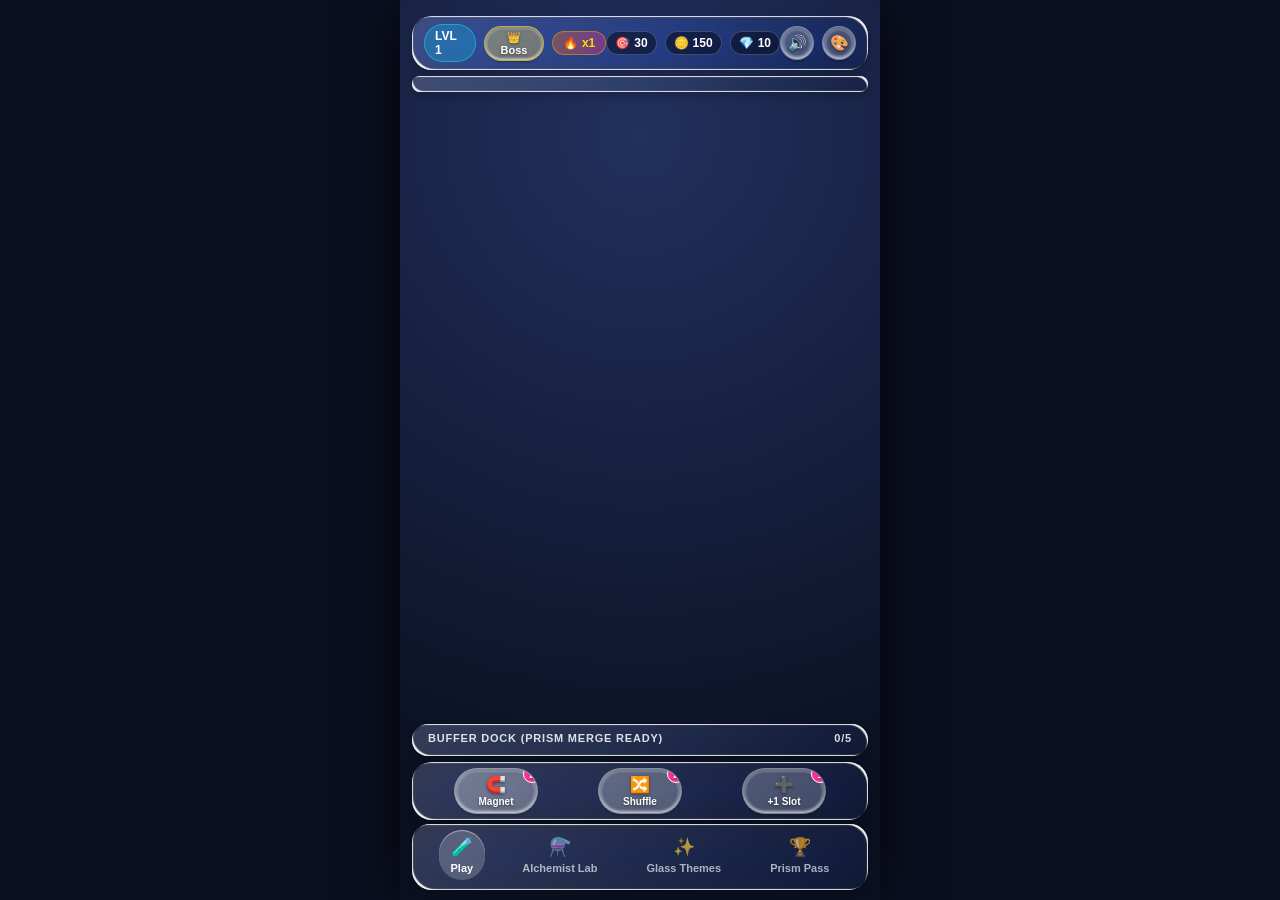
==== index.html @ 1d75d249 "chore: initialize project structure - Add AndroidManifest.xml and ProGuard rules - Configure depende" ====
<!DOCTYPE html>
<html lang="en">
<head>
  <meta charset="UTF-8">
  <meta name="viewport" content="width=device-width, initial-scale=1.0, maximum-scale=1.0, user-scalable=no, viewport-fit=cover">
  <title>ChromaFlow: Liquid Jam</title>
  <style>
    :root {
      --app-bg: #0B1021;
      --glass-specular-top: rgba(255, 255, 255, 0.9);
      --glass-specular-bottom: rgba(255, 255, 255, 0.9);
      --glass-glare: rgba(255, 255, 255, 0.55);
      --glass-caustic: rgba(0, 0, 0, 0.8);
      --accent-cyan: #00E5FF;
      --accent-magenta: #FF2E93;
      --accent-gold: #FFD700;
      --gr-blur-card: 20px;
      --gr-saturation-card: 1.5;
      --gr-radius-card: 20px;
      --gr-radius-pill: 9999px;
      --font-stack: -apple-system, BlinkMacSystemFont, "Segoe UI", Roboto, Helvetica, Arial, sans-serif;
    }

    body[data-theme="crystal"] {
      --app-bg: #0B1021;
      --accent-primary: #00E5FF;
      --accent-secondary: #FF2E93;
    }

    body[data-theme="cyber"] {
      --app-bg: #160626;
      --accent-primary: #FF007F;
      --accent-secondary: #00F0FF;
    }

    body[data-theme="abyssal"] {
      --app-bg: #041B29;
      --accent-primary: #00FFCC;
      --accent-secondary: #0077B6;
    }

    body[data-theme="gold"] {
      --app-bg: #1F1406;
      --accent-primary: #FFD700;
      --accent-secondary: #FF7700;
    }

    * {
      box-sizing: border-box;
      margin: 0;
      padding: 0;
      -webkit-tap-highlight-color: transparent;
    }

    html, body {
      width: 100%;
      height: 100%;
      overflow: hidden;
      background-color: var(--app-bg);
      font-family: var(--font-stack);
      color: #FFFFFF;
      user-select: none;
      -webkit-user-select: none;
      touch-action: none;
    }

    #app-container {
      position: relative;
      width: 100%;
      height: 100%;
      max-width: 480px;
      margin: 0 auto;
      overflow: hidden;
      display: flex;
      flex-direction: column;
      background: radial-gradient(circle at 50% 15%, rgba(45, 65, 125, 0.65) 0%, rgba(11, 16, 33, 0.98) 85%);
      box-shadow: 0 0 50px rgba(0, 0, 0, 0.8);
    }

    #bgCanvas {
      position: absolute;
      top: 0;
      left: 0;
      width: 100%;
      height: 100%;
      z-index: 1;
      pointer-events: none;
    }

    #gameCanvas {
      position: absolute;
      top: 0;
      left: 0;
      width: 100%;
      height: 100%;
      z-index: 2;
      cursor: pointer;
    }

    #ui-layer {
      position: absolute;
      top: 0;
      left: 0;
      width: 100%;
      height: 100%;
      z-index: 10;
      pointer-events: none;
      display: flex;
      flex-direction: column;
      justify-content: space-between;
      padding: 12px 12px 10px 12px;
    }

    .interactive {
      pointer-events: auto;
    }

    .liquid-glass-panel {
      position: relative;
      border-radius: var(--gr-radius-card);
      background: linear-gradient(135deg, rgba(255, 255, 255, 0.18) 0%, rgba(24, 32, 56, 0.52) 100%);
      backdrop-filter: url(#liquid-glass-refract) blur(var(--gr-blur-card)) brightness(1.15) saturate(var(--gr-saturation-card));
      -webkit-backdrop-filter: url(#liquid-glass-refract) blur(var(--gr-blur-card)) brightness(1.15) saturate(var(--gr-saturation-card));
      box-shadow:
        inset 2px -2px 1px -1px rgba(255, 255, 255, 0.9),
        inset -2px 2px 1px -1px rgba(255, 255, 255, 0.9),
        inset 6px -6px 1px -6px rgba(255, 255, 255, 0.55),
        inset -6px 6px 1px -6px rgba(255, 255, 255, 0.55),
        inset 0 0 2px rgba(0, 0, 0, 0.8),
        0 4px 8px rgba(0, 0, 0, 0.2);
      will-change: transform;
      transform: translateZ(0);
      backface-visibility: hidden;
      contain: layout paint;
      transition: transform 0.2s cubic-bezier(0.34, 1.56, 0.64, 1), box-shadow 0.2s ease, background 0.2s ease;
    }

    .liquid-glass-btn {
      position: relative;
      display: inline-flex;
      align-items: center;
      justify-content: center;
      gap: 6px;
      padding: 8px 14px;
      border-radius: var(--gr-radius-pill);
      background: rgba(255, 255, 255, 0.18);
      backdrop-filter: blur(4px) brightness(1.2) saturate(1.3);
      -webkit-backdrop-filter: blur(4px) brightness(1.2) saturate(1.3);
      border: 1px solid rgba(255, 255, 255, 0.3);
      color: #FFFFFF;
      font-weight: 700;
      font-size: 13px;
      text-shadow: 0 1px 3px rgba(0, 0, 0, 0.45);
      box-shadow:
        inset 0 0.125em 0.125em rgba(0, 0, 0, 0.05),
        inset 0 -0.125em 0.125em rgba(255, 255, 255, 0.5),
        0 0.25em 0.125em -0.125em rgba(0, 0, 0, 0.2),
        0 0 0.1em 0.25em inset rgba(255, 255, 255, 0.2);
      cursor: pointer;
      user-select: none;
      touch-action: manipulation;
      contain: layout paint;
      will-change: transform;
      transition: all 0.15s ease;
    }

    .liquid-glass-btn:active {
      transform: scale(0.96) translateY(1px);
    }

    #top-hud {
      display: flex;
      align-items: center;
      justify-content: space-between;
      padding: 8px 12px;
      margin-top: 4px;
    }

    .hud-left, .hud-center, .hud-right {
      display: flex;
      align-items: center;
      gap: 8px;
    }

    .level-badge {
      padding: 4px 10px;
      background: rgba(0, 229, 255, 0.22);
      border-radius: var(--gr-radius-pill);
      font-weight: 800;
      font-size: 12px;
      border: 1px solid rgba(0, 229, 255, 0.5);
    }

    .streak-pill {
      display: flex;
      align-items: center;
      gap: 4px;
      padding: 4px 10px;
      background: linear-gradient(90deg, rgba(255, 119, 0, 0.35), rgba(255, 46, 147, 0.35));
      border-radius: var(--gr-radius-pill);
      font-weight: 800;
      font-size: 12px;
      color: #FFD700;
      border: 1px solid rgba(255, 165, 0, 0.5);
    }

    .resource-chip {
      display: flex;
      align-items: center;
      gap: 4px;
      padding: 4px 8px;
      background: rgba(0, 0, 0, 0.45);
      border-radius: var(--gr-radius-pill);
      font-size: 12px;
      font-weight: 700;
      border: 1px solid rgba(255, 255, 255, 0.2);
    }

    .icon-btn {
      width: 34px;
      height: 34px;
      padding: 0;
      border-radius: 50%;
      font-size: 15px;
    }

    #target-vials-tray {
      display: flex;
      justify-content: center;
      align-items: center;
      gap: 12px;
      padding: 8px 14px;
      margin: 6px 0;
    }

    .vial-card {
      flex: 1;
      max-width: 100px;
      height: 68px;
      background: rgba(255, 255, 255, 0.1);
      border-radius: 14px;
      position: relative;
      overflow: hidden;
      display: flex;
      flex-direction: column;
      align-items: center;
      justify-content: center;
      border: 1.5px solid rgba(255, 255, 255, 0.4);
      box-shadow: inset 0 2px 4px rgba(255, 255, 255, 0.3), 0 4px 8px rgba(0, 0, 0, 0.3);
      transition: transform 0.25s cubic-bezier(0.175, 0.885, 0.32, 1.275);
    }

    .vial-card.boss-flask {
      flex: 1.65;
      max-width: 165px;
      height: 74px;
      border: 2px solid #FFD700;
      background: linear-gradient(180deg, rgba(255, 215, 0, 0.16) 0%, rgba(28, 16, 48, 0.65) 100%);
      box-shadow: 0 0 18px rgba(255, 215, 0, 0.45), inset 0 2px 5px rgba(255, 255, 255, 0.45);
    }

    .vial-card.completed {
      transform: scale(1.06);
      border-color: #00FFCC;
      box-shadow: 0 0 18px rgba(0, 255, 204, 0.7);
    }

    .vial-liquid {
      position: absolute;
      bottom: 0;
      left: 0;
      width: 100%;
      transition: height 0.35s cubic-bezier(0.4, 0, 0.2, 1);
      opacity: 0.9;
    }

    .boss-segments-stack {
      position: absolute;
      bottom: 0;
      left: 0;
      width: 100%;
      height: 100%;
      display: flex;
      flex-direction: column-reverse;
      pointer-events: none;
      z-index: 1;
    }

    .boss-segment-layer {
      width: 100%;
      height: 16.666%;
      transition: all 0.3s ease;
      opacity: 0.92;
      border-top: 1px solid rgba(255, 255, 255, 0.45);
    }

    .boss-req-dots {
      display: flex;
      gap: 3px;
      margin-top: 2px;
      z-index: 4;
    }

    .boss-req-dot {
      width: 8px;
      height: 8px;
      border-radius: 50%;
      border: 1px solid #FFF;
      box-shadow: 0 0 4px rgba(0,0,0,0.8);
    }

    .vial-liquid-wave {
      position: absolute;
      top: -6px;
      left: -20%;
      width: 140%;
      height: 12px;
      background: radial-gradient(ellipse at center, rgba(255, 255, 255, 0.85) 0%, rgba(255, 255, 255, 0) 70%);
      animation: waveSlosh 1.8s infinite ease-in-out alternate;
    }

    @keyframes waveSlosh {
      0% { transform: translateX(-10%) scaleY(0.9); }
      100% { transform: translateX(10%) scaleY(1.3); }
    }

    .vial-graduations {
      position: absolute;
      right: 5px;
      top: 8px;
      bottom: 8px;
      width: 7px;
      display: flex;
      flex-direction: column;
      justify-content: space-between;
      pointer-events: none;
      z-index: 4;
    }

    .vial-grad-mark {
      width: 100%;
      height: 2px;
      background: rgba(255, 255, 255, 0.45);
      border-radius: 1px;
    }

    .vial-cork {
      position: absolute;
      top: 0px;
      left: 50%;
      transform: translateX(-50%);
      width: 26px;
      height: 9px;
      background: linear-gradient(180deg, #A0522D, #7A3B10);
      border-radius: 4px 4px 2px 2px;
      border: 1px solid rgba(255, 255, 255, 0.5);
      box-shadow: 0 2px 5px rgba(0, 0, 0, 0.6);
      z-index: 5;
      animation: corkDrop 0.28s cubic-bezier(0.175, 0.885, 0.32, 1.275);
    }

    @keyframes corkDrop {
      0% { transform: translate(-50%, -18px) scale(0.6); opacity: 0; }
      100% { transform: translate(-50%, 0) scale(1); opacity: 1; }
    }

    .vial-info {
      position: relative;
      z-index: 3;
      display: flex;
      flex-direction: column;
      align-items: center;
      text-shadow: 0 1px 3px rgba(0, 0, 0, 0.9);
    }

    .vial-title {
      font-size: 11px;
      font-weight: 800;
      text-transform: uppercase;
    }

    .vial-counter {
      font-size: 15px;
      font-weight: 900;
    }

    #buffer-dock-container {
      display: flex;
      flex-direction: column;
      align-items: center;
      gap: 4px;
      padding: 8px 12px;
      margin-bottom: 6px;
      transition: all 0.25s ease;
    }

    #buffer-dock-container.danger-pulse {
      animation: dangerPulse 0.65s infinite ease-in-out alternate;
      background: linear-gradient(135deg, rgba(255, 23, 68, 0.34) 0%, rgba(60, 8, 24, 0.72) 100%);
      border: 1.5px solid rgba(255, 23, 68, 0.95);
    }

    @keyframes dangerPulse {
      0% {
        box-shadow:
          inset 2px -2px 2px -1px rgba(255, 120, 140, 0.95),
          inset -2px 2px 2px -1px rgba(255, 23, 68, 0.95),
          inset 0 0 14px rgba(255, 23, 68, 0.55),
          0 0 12px rgba(255, 23, 68, 0.55);
        transform: scale(1);
      }
      100% {
        box-shadow:
          inset 3px -3px 3px -1px rgba(255, 180, 190, 1),
          inset -3px 3px 3px -1px rgba(255, 23, 68, 1),
          inset 0 0 28px rgba(255, 23, 68, 0.85),
          0 0 28px rgba(255, 23, 68, 0.95);
        transform: scale(1.025);
      }
    }

    .buffer-dock-header {
      width: 100%;
      display: flex;
      justify-content: space-between;
      align-items: center;
      font-size: 11px;
      font-weight: 800;
      letter-spacing: 0.8px;
      text-transform: uppercase;
      color: rgba(255, 255, 255, 0.85);
      padding: 0 4px;
    }

    .buffer-slots {
      display: flex;
      align-items: center;
      justify-content: center;
      gap: 8px;
      width: 100%;
    }

    .buffer-slot {
      position: relative;
      width: 48px;
      height: 48px;
      border-radius: 12px;
      background: rgba(0, 0, 0, 0.45);
      border: 1.5px dashed rgba(255, 255, 255, 0.35);
      display: flex;
      align-items: center;
      justify-content: center;
      transition: all 0.2s ease;
    }

    .buffer-slot.filled {
      border-style: solid;
      border-color: rgba(255, 255, 255, 0.7);
      background: rgba(255, 255, 255, 0.14);
    }

    .buffer-slot.prism-merging {
      animation: prismArc 0.6s infinite alternate;
      border-color: #FFD700;
    }

    @keyframes prismArc {
      0% { box-shadow: 0 0 10px #FFD700; }
      100% { box-shadow: 0 0 25px #FFD700, inset 0 0 12px #FFD700; }
    }

    #booster-bar {
      display: flex;
      justify-content: space-around;
      align-items: center;
      padding: 6px 12px;
      margin-bottom: 4px;
    }

    .booster-btn {
      display: flex;
      flex-direction: column;
      align-items: center;
      gap: 2px;
      padding: 6px 14px;
      min-width: 84px;
    }

    .booster-btn.active {
      border: 1.5px solid #00E5FF;
      box-shadow: 0 0 15px rgba(0, 229, 255, 0.7);
    }

    .booster-count {
      position: absolute;
      top: -4px;
      right: -4px;
      background: var(--accent-magenta);
      color: #FFF;
      font-size: 10px;
      font-weight: 800;
      width: 18px;
      height: 18px;
      border-radius: 50%;
      display: flex;
      align-items: center;
      justify-content: center;
      border: 1px solid #FFF;
    }

    #bottom-nav {
      display: flex;
      justify-content: space-around;
      align-items: center;
      padding: 6px 14px 10px 14px;
      border-top-left-radius: 18px;
      border-top-right-radius: 18px;
    }

    .nav-tab {
      background: transparent;
      border: none;
      color: rgba(255, 255, 255, 0.65);
      font-size: 11px;
      font-weight: 700;
      display: flex;
      flex-direction: column;
      align-items: center;
      gap: 4px;
      cursor: pointer;
      padding: 6px 12px;
      border-radius: var(--gr-radius-pill);
      transition: all 0.2s ease;
    }

    .nav-tab.active {
      color: #FFFFFF;
      background: rgba(255, 255, 255, 0.2);
      box-shadow: inset 0 1px 1px rgba(255, 255, 255, 0.5);
    }

    .nav-tab-icon {
      font-size: 18px;
    }

    .modal-overlay {
      position: absolute;
      top: 0;
      left: 0;
      width: 100%;
      height: 100%;
      background: rgba(0, 0, 0, 0.75);
      backdrop-filter: blur(8px);
      -webkit-backdrop-filter: blur(8px);
      z-index: 50;
      display: flex;
      align-items: center;
      justify-content: center;
      padding: 20px;
      opacity: 0;
      pointer-events: none;
      transition: opacity 0.25s ease;
    }

    .modal-overlay.open {
      opacity: 1;
      pointer-events: auto;
    }

    .modal-content {
      width: 100%;
      max-width: 360px;
      padding: 24px 20px;
      display: flex;
      flex-direction: column;
      align-items: center;
      text-align: center;
      gap: 16px;
      transform: scale(0.92);
      transition: transform 0.25s cubic-bezier(0.175, 0.885, 0.32, 1.275);
    }

    .modal-overlay.open .modal-content {
      transform: scale(1);
    }

    .modal-title {
      font-size: 22px;
      font-weight: 900;
      color: #00E5FF;
      text-shadow: 0 2px 8px rgba(0, 229, 255, 0.5);
    }

    .stars-row {
      display: flex;
      gap: 8px;
      font-size: 28px;
    }

    .star-icon.earned {
      color: #FFD700;
      text-shadow: 0 0 12px rgba(255, 215, 0, 0.8);
    }

    .reward-cards {
      display: flex;
      gap: 12px;
      width: 100%;
      justify-content: center;
    }

    .reward-card {
      padding: 10px 14px;
      background: rgba(0, 0, 0, 0.45);
      border-radius: 12px;
      border: 1px solid rgba(255, 255, 255, 0.2);
      font-weight: 700;
      font-size: 14px;
      display: flex;
      align-items: center;
      gap: 6px;
    }

    .lab-card {
      width: 100%;
      padding: 14px 16px;
      display: flex;
      align-items: center;
      justify-content: space-between;
      gap: 10px;
      margin-bottom: 10px;
      background: rgba(255, 255, 255, 0.1);
      border-radius: 16px;
      border: 1px solid rgba(255, 255, 255, 0.2);
    }

    .lab-info {
      text-align: left;
    }

    .lab-name {
      font-size: 14px;
      font-weight: 800;
    }

    .lab-desc {
      font-size: 11px;
      color: rgba(255, 255, 255, 0.7);
    }

    .lab-level {
      font-size: 11px;
      color: var(--accent-cyan);
      font-weight: 700;
    }

    .theme-grid {
      display: grid;
      grid-template-columns: 1fr 1fr;
      gap: 12px;
      width: 100%;
    }

    .theme-card {
      padding: 12px;
      border-radius: 14px;
      display: flex;
      flex-direction: column;
      align-items: center;
      gap: 6px;
      background: rgba(0, 0, 0, 0.45);
      border: 2px solid transparent;
      cursor: pointer;
      transition: all 0.2s ease;
    }

    .theme-card.active {
      border-color: #00E5FF;
      box-shadow: 0 0 16px rgba(0, 229, 255, 0.5);
    }

    .theme-preview-circle {
      width: 38px;
      height: 38px;
      border-radius: 50%;
      box-shadow: inset 0 2px 4px rgba(255, 255, 255, 0.6);
    }

    #rewarded-ad-modal {
      z-index: 100;
    }

    .ad-timer-bar {
      width: 100%;
      height: 8px;
      background: rgba(255, 255, 255, 0.2);
      border-radius: 4px;
      overflow: hidden;
      margin: 10px 0;
    }

    .ad-timer-progress {
      width: 0%;
      height: 100%;
      background: linear-gradient(90deg, #00E5FF, #FF2E93);
      transition: width 0.1s linear;
    }
  </style>
</head>
<body data-theme="crystal">

  <svg style="position: absolute; width: 0; height: 0; pointer-events: none;" aria-hidden="true">
    <defs>
      <filter id="liquid-glass-refract" x="-20%" y="-20%" width="140%" height="140%" color-interpolation-filters="sRGB">
        <feGaussianBlur in="SourceGraphic" stdDeviation="1" result="blurred_source" />
        <feTurbulence type="fractalNoise" baseFrequency="0.015 0.012" numOctaves="2" seed="4" result="displacement_map" />
        <feDisplacementMap id="liquid-refract-map" in="blurred_source" in2="displacement_map" scale="24" xChannelSelector="R" yChannelSelector="G" result="displaced" />
        <feColorMatrix in="displaced" type="saturate" values="1.65" result="displaced_saturated" />
        <feBlend in="displaced_saturated" in2="SourceGraphic" mode="normal" />
      </filter>
    </defs>
  </svg>

  <div id="app-container">
    <canvas id="bgCanvas"></canvas>
    <canvas id="gameCanvas"></canvas>

    <div id="ui-layer">
      <div id="top-hud" class="liquid-glass-panel interactive">
        <div class="hud-left">
          <div class="level-badge" id="level-badge">LVL 1</div>
          <button class="liquid-glass-btn" id="btn-boss-jump" style="padding: 4px 8px; font-size: 11px; background: rgba(255, 215, 0, 0.22); border-color: rgba(255, 215, 0, 0.6);" title="Jump to Alchemist Boss Order (Every 5th Level)">👑 Boss</button>
          <div class="streak-pill" id="streak-badge">
            <span>🔥</span>
            <span id="streak-text">x1</span>
          </div>
        </div>

        <div class="hud-center">
          <div class="resource-chip" id="moves-chip" title="Remaining Moves">
            <span>🎯</span>
            <span id="moves-counter">30</span>
          </div>
          <div class="resource-chip">
            <span>🪙</span>
            <span id="coin-counter">150</span>
          </div>
          <div class="resource-chip">
            <span>💎</span>
            <span id="gem-counter">10</span>
          </div>
        </div>

        <div class="hud-right">
          <button class="liquid-glass-btn icon-btn" id="btn-sound-toggle" title="Toggle Sound">🔊</button>
          <button class="liquid-glass-btn icon-btn" id="btn-theme-quick" title="Change Theme">🎨</button>
        </div>
      </div>

      <div id="target-vials-tray" class="liquid-glass-panel interactive"></div>

      <div style="flex: 1;"></div>

      <div id="buffer-dock-container" class="liquid-glass-panel interactive">
        <div class="buffer-dock-header">
          <span>Buffer Dock (Prism Merge Ready)</span>
          <span id="buffer-count">0/5</span>
        </div>
        <div class="buffer-slots" id="buffer-slots"></div>
      </div>

      <div id="booster-bar" class="liquid-glass-panel interactive">
        <button class="liquid-glass-btn booster-btn" id="btn-magnet" title="Extract any capsule">
          <span class="booster-count" id="magnet-count">2</span>
          <span style="font-size: 16px;">🧲</span>
          <span style="font-size: 10px;">Magnet</span>
        </button>

        <button class="liquid-glass-btn booster-btn" id="btn-shuffle" title="Rotate stuck capsule directions">
          <span class="booster-count" id="shuffle-count">2</span>
          <span style="font-size: 16px;">🔀</span>
          <span style="font-size: 10px;">Shuffle</span>
        </button>

        <button class="liquid-glass-btn booster-btn" id="btn-slot" title="Expand buffer dock">
          <span class="booster-count" id="slot-count">1</span>
          <span style="font-size: 16px;">➕</span>
          <span style="font-size: 10px;">+1 Slot</span>
        </button>
      </div>

      <nav id="bottom-nav" class="liquid-glass-panel interactive">
        <button class="nav-tab active" id="tab-play">
          <span class="nav-tab-icon">🧪</span>
          <span>Play</span>
        </button>
        <button class="nav-tab" id="tab-lab">
          <span class="nav-tab-icon">⚗️</span>
          <span>Alchemist Lab</span>
        </button>
        <button class="nav-tab" id="tab-themes">
          <span class="nav-tab-icon">✨</span>
          <span>Glass Themes</span>
        </button>
        <button class="nav-tab" id="tab-pass">
          <span class="nav-tab-icon">🏆</span>
          <span>Prism Pass</span>
        </button>
      </nav>
    </div>

    <div class="modal-overlay" id="victory-modal">
      <div class="modal-content liquid-glass-panel interactive">
        <div class="modal-title">ALCHEMIST VICTORY!</div>
        <div class="stars-row">
          <span class="star-icon earned">★</span>
          <span class="star-icon earned">★</span>
          <span class="star-icon earned">★</span>
        </div>
        <div class="reward-cards">
          <div class="reward-card">
            <span>🪙</span>
            <span id="win-coins-text">+50 Coins</span>
          </div>
          <div class="reward-card">
            <span>💎</span>
            <span id="win-shards-text">+2 Shards</span>
          </div>
        </div>
        <button class="liquid-glass-btn" id="btn-next-level" style="width: 100%; padding: 12px; font-size: 15px;">
          NEXT EXPERIMENT ➔
        </button>
      </div>
    </div>

    <div class="modal-overlay" id="overflow-modal">
      <div class="modal-content liquid-glass-panel interactive">
        <div class="modal-title" style="color: #FF2E93;">
          BUFFER OVERFLOW!
        </div>
        <p style="font-size: 13px; color: rgba(255,255,255,0.8); margin-bottom: 6px;">
          The buffer dock has reached max capacity and no Prism Merges are possible.
        </p>
        <button class="liquid-glass-btn" id="btn-watch-ad" style="width: 100%; padding: 12px; font-size: 14px; background: linear-gradient(135deg, rgba(0, 229, 255, 0.4), rgba(255, 46, 147, 0.4));">
          🎬 Watch Ad: +1 Slot & Clear 2 Capsules
        </button>
        <button class="liquid-glass-btn" id="btn-restart-level" style="width: 100%; padding: 10px; font-size: 13px; opacity: 0.85;">
          🔄 Restart Level
        </button>
      </div>
    </div>

    <div class="modal-overlay" id="moves-modal">
      <div class="modal-content liquid-glass-panel interactive">
        <div class="modal-title" style="color: #FF2E93;">
          OUT OF MOVES!
        </div>
        <p style="font-size: 13px; color: rgba(255,255,255,0.8); margin-bottom: 6px;">
          You have exhausted all 30 alchemical moves for this puzzle.
        </p>
        <button class="liquid-glass-btn" id="btn-watch-ad-moves" style="width: 100%; padding: 12px; font-size: 14px; background: linear-gradient(135deg, rgba(0, 229, 255, 0.4), rgba(255, 46, 147, 0.4));">
          🎬 Watch Ad: +5 Moves
        </button>
        <button class="liquid-glass-btn" id="btn-restart-moves" style="width: 100%; padding: 10px; font-size: 13px; opacity: 0.85;">
          🔄 Restart Level
        </button>
      </div>
    </div>

    <div class="modal-overlay" id="rewarded-ad-modal">
      <div class="modal-content liquid-glass-panel interactive">
        <div class="modal-title">Simulated Rewarded Ad</div>
        <p style="font-size: 12px; color: rgba(255,255,255,0.75);">
          Alchemical Energy Recharging...
        </p>
        <div class="ad-timer-bar">
          <div class="ad-timer-progress" id="ad-progress-bar"></div>
        </div>
        <span id="ad-timer-text" style="font-weight: 800; font-size: 14px; color: var(--accent-cyan);">
          Resuming in 3s...
        </span>
      </div>
    </div>

    <div class="modal-overlay" id="lab-modal">
      <div class="modal-content liquid-glass-panel interactive" style="max-height: 85vh; overflow-y: auto;">
        <div class="modal-title">Alchemist Lab</div>
        <div class="resource-chip" style="margin-bottom: 8px;">
          <span>🪙</span>
          <span id="lab-coins-avail">150 Coins</span>
        </div>

        <div class="lab-card">
          <div class="lab-info">
            <div class="lab-name">Aether Transmuter</div>
            <div class="lab-desc">+20% Bonus Coins per vial clear</div>
            <div class="lab-level" id="lvl-transmuter">Lv. 1</div>
          </div>
          <button class="liquid-glass-btn" id="btn-up-transmuter">Upgrade</button>
        </div>

        <div class="lab-card">
          <div class="lab-info">
            <div class="lab-name">Streak Catalyst</div>
            <div class="lab-desc">+1 Base Streak multiplier on start</div>
            <div class="lab-level" id="lvl-catalyst">Lv. 0</div>
          </div>
          <button class="liquid-glass-btn" id="btn-up-catalyst">Upgrade</button>
        </div>

        <div class="lab-card">
          <div class="lab-info">
            <div class="lab-name">Buffer Capacity</div>
            <div class="lab-desc">+1 Permanent Buffer Dock Slot (Hold more capsules)</div>
            <div class="lab-level" id="lvl-buffer">Lv. 0</div>
          </div>
          <button class="liquid-glass-btn" id="btn-up-buffer">Upgrade</button>
        </div>

        <button class="liquid-glass-btn" id="btn-close-lab" style="width: 100%; margin-top: 6px;">
          Back to Puzzle
        </button>
      </div>
    </div>

    <div class="modal-overlay" id="themes-modal">
      <div class="modal-content liquid-glass-panel interactive">
        <div class="modal-title">Liquid Glass Themes</div>
        <p style="font-size: 12px; color: rgba(255,255,255,0.75); margin-bottom: 10px;">
          Refractive optics and bioluminescent fluid shaders
        </p>
        <div class="theme-grid">
          <div class="theme-card active" data-theme="crystal">
            <div class="theme-preview-circle" style="background: radial-gradient(circle, #00E5FF, #0D1B2A);"></div>
            <span style="font-size: 12px; font-weight: 700;">Crystal Clear</span>
            <span style="font-size: 10px; color: rgba(255,255,255,0.6);">iOS 26 Optic</span>
          </div>

          <div class="theme-card" data-theme="cyber">
            <div class="theme-preview-circle" style="background: radial-gradient(circle, #FF007F, #19002E);"></div>
            <span style="font-size: 12px; font-weight: 700;">Cyber Neon</span>
            <span style="font-size: 10px; color: rgba(255,255,255,0.6);">Synthwave Magenta</span>
          </div>

          <div class="theme-card" data-theme="abyssal">
            <div class="theme-preview-circle" style="background: radial-gradient(circle, #00FFCC, #011627);"></div>
            <span style="font-size: 12px; font-weight: 700;">Deep Abyssal</span>
            <span style="font-size: 10px; color: rgba(255,255,255,0.6);">Oceanic Cyan</span>
          </div>

          <div class="theme-card" data-theme="gold">
            <div class="theme-preview-circle" style="background: radial-gradient(circle, #FFD700, #2E1C00);"></div>
            <span style="font-size: 12px; font-weight: 700;">Royal Gold</span>
            <span style="font-size: 10px; color: rgba(255,255,255,0.6);">Gilded Amber</span>
          </div>
        </div>

        <button class="liquid-glass-btn" id="btn-close-themes" style="width: 100%; margin-top: 14px;">
          Apply & Return
        </button>
      </div>
    </div>

    <div class="modal-overlay" id="pass-modal">
      <div class="modal-content liquid-glass-panel interactive" style="max-height: 86vh; overflow-y: auto; width: min(94vw, 410px);">
        <div class="modal-title" style="display:flex; align-items:center; justify-content:space-between; width:100%;">
          <span>🏆 PRISM PASS & QUESTS</span>
          <span class="resource-chip" style="font-size:12px; padding:3px 9px;">
            <span>💎</span>
            <span id="pass-shards-avail">15</span>
          </span>
        </div>

        <div style="width:100%; background:rgba(0,229,255,0.1); border:1px solid rgba(0,229,255,0.35); border-radius:14px; padding:10px 12px; margin-bottom:8px;">
          <div style="display:flex; justify-content:space-between; align-items:center; font-size:12px; font-weight:800; margin-bottom:6px;">
            <span style="color:#00E5FF;" id="pass-tier-label">SEASON 1 • TIER 1</span>
            <span style="color:#FFD700;" id="pass-xp-label">0 / 150 XP</span>
          </div>
          <div style="width:100%; height:8px; border-radius:999px; background:rgba(0,0,0,0.5); overflow:hidden;">
            <div id="pass-xp-bar" style="width:10%; height:100%; background:linear-gradient(90deg, #00E5FF, #FF2E93, #FFD700); transition:width 0.3s ease;"></div>
          </div>
        </div>

        <div style="width:100%; text-align:left; font-size:11px; font-weight:900; letter-spacing:0.8px; color:#00E5FF; text-transform:uppercase; margin:4px 0;">
          ⚡ Daily Alchemist Quests (Bonus Crystal Shards)
        </div>
        <div id="daily-quests-list" style="width:100%; display:flex; flex-direction:column; gap:8px; margin-bottom:10px;"></div>

        <div style="width:100%; text-align:left; font-size:11px; font-weight:900; letter-spacing:0.8px; color:#FFD700; text-transform:uppercase; margin:4px 0;">
          🌈 Seasonal Prism Pass Track
        </div>
        <div id="prism-pass-list" style="width:100%; display:flex; flex-direction:column; gap:8px; margin-bottom:10px;"></div>

        <button class="liquid-glass-btn" id="btn-close-pass" style="width: 100%; margin-top: 6px;">
          Back to Puzzle
        </button>
      </div>
    </div>
  </div>

  <script>
    class SoundEngine {
      constructor() {
        this.ctx = null;
        this.masterGain = null;
        this.enabled = true;
        this.hapticsEnabled = true;
        this._initialized = false;
      }

      init() {
        if (this._initialized) return;
        try {
          const AudioContext = window.AudioContext || window.webkitAudioContext;
          if (!AudioContext) return;
          this.ctx = new AudioContext();
          this.masterGain = this.ctx.createGain();
          this.masterGain.gain.setValueAtTime(0.7, this.ctx.currentTime);
          this.masterGain.connect(this.ctx.destination);
          this._initialized = true;
        } catch (e) {}
      }

      ensureContext() {
        if (!this._initialized) this.init();
        if (this.ctx && this.ctx.state === 'suspended') {
          this.ctx.resume().catch(() => {});
        }
      }

      vibrate(ms = 20) {
        if (!this.hapticsEnabled) return;
        try {
          if (window.AndroidBridge && typeof window.AndroidBridge.vibrate === 'function') {
            window.AndroidBridge.vibrate(ms);
          } else if (navigator.vibrate) {
            navigator.vibrate(ms);
          }
        } catch (e) {}
      }

      playTapGlass(pitchMultiplier = 1.0) {
        if (!this.enabled) return;
        this.ensureContext();
        if (!this.ctx) return;
        this.vibrate(15);

        const now = this.ctx.currentTime;
        const baseFreq = 880 * pitchMultiplier;

        const osc1 = this.ctx.createOscillator();
        const gain1 = this.ctx.createGain();
        osc1.type = 'sine';
        osc1.frequency.setValueAtTime(baseFreq, now);
        osc1.frequency.exponentialRampToValueAtTime(baseFreq * 0.95, now + 0.12);
        gain1.gain.setValueAtTime(0.45, now);
        gain1.gain.exponentialRampToValueAtTime(0.001, now + 0.14);

        const osc2 = this.ctx.createOscillator();
        const gain2 = this.ctx.createGain();
        osc2.type = 'triangle';
        osc2.frequency.setValueAtTime(baseFreq * 2.75, now);
        osc2.frequency.exponentialRampToValueAtTime(baseFreq * 2.7, now + 0.08);
        gain2.gain.setValueAtTime(0.2, now);
        gain2.gain.exponentialRampToValueAtTime(0.001, now + 0.09);

        osc1.connect(gain1);
        osc2.connect(gain2);
        gain1.connect(this.masterGain);
        gain2.connect(this.masterGain);

        osc1.start(now);
        osc2.start(now);
        osc1.stop(now + 0.15);
        osc2.stop(now + 0.1);
      }

      playLiquidPour(fillLevel = 1) {
        if (!this.enabled) return;
        this.ensureContext();
        if (!this.ctx) return;
        this.vibrate(25);

        const now = this.ctx.currentTime;
        const baseFreq = 340 + fillLevel * 140;

        const osc = this.ctx.createOscillator();
        const oscGain = this.ctx.createGain();
        osc.type = 'sine';
        osc.frequency.setValueAtTime(baseFreq, now);
        osc.frequency.exponentialRampToValueAtTime(baseFreq * 1.6, now + 0.22);
        osc.frequency.exponentialRampToValueAtTime(baseFreq * 1.3, now + 0.32);

        oscGain.gain.setValueAtTime(0.01, now);
        oscGain.gain.linearRampToValueAtTime(0.4, now + 0.06);
        oscGain.gain.exponentialRampToValueAtTime(0.001, now + 0.35);

        const bufferSize = this.ctx.sampleRate * 0.25;
        const noiseBuffer = this.ctx.createBuffer(1, bufferSize, this.ctx.sampleRate);
        const output = noiseBuffer.getChannelData(0);
        for (let i = 0; i < bufferSize; i++) {
          output[i] = Math.random() * 2 - 1;
        }

        const whiteNoise = this.ctx.createBufferSource();
        whiteNoise.buffer = noiseBuffer;

        const filter = this.ctx.createBiquadFilter();
        filter.type = 'bandpass';
        filter.frequency.setValueAtTime(1200 + fillLevel * 400, now);
        filter.Q.setValueAtTime(4.0, now);

        const noiseGain = this.ctx.createGain();
        noiseGain.gain.setValueAtTime(0.2, now);
        noiseGain.gain.exponentialRampToValueAtTime(0.001, now + 0.25);

        osc.connect(oscGain);
        oscGain.connect(this.masterGain);
        whiteNoise.connect(filter);
        filter.connect(noiseGain);
        noiseGain.connect(this.masterGain);

        osc.start(now);
        whiteNoise.start(now);
        osc.stop(now + 0.36);
        whiteNoise.stop(now + 0.26);
      }

      playPrismMerge() {
        if (!this.enabled) return;
        this.ensureContext();
        if (!this.ctx) return;
        this.vibrate(45);

        const now = this.ctx.currentTime;
        const notes = [523.25, 659.25, 783.99, 1046.5];

        notes.forEach((freq, idx) => {
          const noteTime = now + idx * 0.055;
          const osc = this.ctx.createOscillator();
          const gain = this.ctx.createGain();
          osc.type = 'sine';
          osc.frequency.setValueAtTime(freq, noteTime);
          osc.frequency.exponentialRampToValueAtTime(freq * 1.02, noteTime + 0.28);

          gain.gain.setValueAtTime(0.01, noteTime);
          gain.gain.linearRampToValueAtTime(0.35, noteTime + 0.02);
          gain.gain.exponentialRampToValueAtTime(0.001, noteTime + 0.3);

          const shimmer = this.ctx.createOscillator();
          const shimmerGain = this.ctx.createGain();
          shimmer.type = 'triangle';
          shimmer.frequency.setValueAtTime(freq * 2, noteTime);
          shimmerGain.gain.setValueAtTime(0.12, noteTime);
          shimmerGain.gain.exponentialRampToValueAtTime(0.001, noteTime + 0.18);

          osc.connect(gain);
          gain.connect(this.masterGain);
          shimmer.connect(shimmerGain);
          shimmerGain.connect(this.masterGain);

          osc.start(noteTime);
          shimmer.start(noteTime);
          osc.stop(noteTime + 0.32);
          shimmer.stop(noteTime + 0.2);
        });
      }

      playBlocked() {
        if (!this.enabled) return;
        this.ensureContext();
        if (!this.ctx) return;
        this.vibrate(35);

        const now = this.ctx.currentTime;
        const osc = this.ctx.createOscillator();
        const gain = this.ctx.createGain();

        osc.type = 'triangle';
        osc.frequency.setValueAtTime(90, now);
        osc.frequency.exponentialRampToValueAtTime(55, now + 0.16);

        gain.gain.setValueAtTime(0.5, now);
        gain.gain.exponentialRampToValueAtTime(0.001, now + 0.18);

        const lowpass = this.ctx.createBiquadFilter();
        lowpass.type = 'lowpass';
        lowpass.frequency.setValueAtTime(220, now);

        osc.connect(lowpass);
        lowpass.connect(gain);
        gain.connect(this.masterGain);

        osc.start(now);
        osc.stop(now + 0.19);
      }

      playVialComplete() {
        if (!this.enabled) return;
        this.ensureContext();
        if (!this.ctx) return;
        this.vibrate(60);

        const now = this.ctx.currentTime;
        const popOsc = this.ctx.createOscillator();
        const popGain = this.ctx.createGain();
        popOsc.type = 'sine';
        popOsc.frequency.setValueAtTime(180, now);
        popOsc.frequency.exponentialRampToValueAtTime(600, now + 0.04);
        popOsc.frequency.exponentialRampToValueAtTime(120, now + 0.08);

        popGain.gain.setValueAtTime(0.55, now);
        popGain.gain.exponentialRampToValueAtTime(0.001, now + 0.09);

        popOsc.connect(popGain);
        popGain.connect(this.masterGain);
        popOsc.start(now);
        popOsc.stop(now + 0.1);

        const pitches = [783.99, 880.00, 1046.50, 1174.66, 1318.51, 1567.98];
        pitches.forEach((freq, i) => {
          const noteTime = now + 0.06 + i * 0.045;
          const osc = this.ctx.createOscillator();
          const gain = this.ctx.createGain();
          osc.type = 'sine';
          osc.frequency.setValueAtTime(freq, noteTime);
          gain.gain.setValueAtTime(0.01, noteTime);
          gain.gain.linearRampToValueAtTime(0.3, noteTime + 0.015);
          gain.gain.exponentialRampToValueAtTime(0.001, noteTime + 0.25);

          osc.connect(gain);
          gain.connect(this.masterGain);
          osc.start(noteTime);
          osc.stop(noteTime + 0.28);
        });
      }

      playBooster() {
        if (!this.enabled) return;
        this.ensureContext();
        if (!this.ctx) return;
        this.vibrate(30);

        const now = this.ctx.currentTime;
        const osc = this.ctx.createOscillator();
        const gain = this.ctx.createGain();
        osc.type = 'sawtooth';
        osc.frequency.setValueAtTime(300, now);
        osc.frequency.exponentialRampToValueAtTime(1200, now + 0.25);

        const filter = this.ctx.createBiquadFilter();
        filter.type = 'lowpass';
        filter.frequency.setValueAtTime(800, now);
        filter.frequency.exponentialRampToValueAtTime(3200, now + 0.25);

        gain.gain.setValueAtTime(0.3, now);
        gain.gain.exponentialRampToValueAtTime(0.001, now + 0.32);

        osc.connect(filter);
        filter.connect(gain);
        gain.connect(this.masterGain);
        osc.start(now);
        osc.stop(now + 0.33);
      }

      playVictory() {
        if (!this.enabled) return;
        this.ensureContext();
        if (!this.ctx) return;
        this.vibrate(80);

        const now = this.ctx.currentTime;
        const chords = [
          { delay: 0.0, freqs: [523.25, 659.25, 783.99] },
          { delay: 0.16, freqs: [587.33, 739.99, 880.00] },
          { delay: 0.32, freqs: [659.25, 830.61, 987.77] },
          { delay: 0.50, freqs: [783.99, 987.77, 1174.66, 1567.98] }
        ];

        chords.forEach(c => {
          const chordTime = now + c.delay;
          c.freqs.forEach(freq => {
            const osc = this.ctx.createOscillator();
            const gain = this.ctx.createGain();
            osc.type = 'sine';
            osc.frequency.setValueAtTime(freq, chordTime);
            gain.gain.setValueAtTime(0.01, chordTime);
            gain.gain.linearRampToValueAtTime(0.28, chordTime + 0.02);
            gain.gain.exponentialRampToValueAtTime(0.001, chordTime + 0.45);
            osc.connect(gain);
            gain.connect(this.masterGain);
            osc.start(chordTime);
            osc.stop(chordTime + 0.48);
          });
        });
      }

      playDefeat() {
        if (!this.enabled) return;
        this.ensureContext();
        if (!this.ctx) return;
        this.vibrate(60);

        const now = this.ctx.currentTime;
        [440, 392, 349.23, 293.66].forEach((freq, idx) => {
          const t = now + idx * 0.12;
          const osc = this.ctx.createOscillator();
          const gain = this.ctx.createGain();
          osc.type = 'triangle';
          osc.frequency.setValueAtTime(freq, t);
          gain.gain.setValueAtTime(0.3, t);
          gain.gain.exponentialRampToValueAtTime(0.001, t + 0.22);
          osc.connect(gain);
          gain.connect(this.masterGain);
          osc.start(t);
          osc.stop(t + 0.25);
        });
      }

      toggleSound() {
        this.enabled = !this.enabled;
        return this.enabled;
      }
    }

    const COLORS = {
      RED: { id: 'RED', name: 'Ruby Red', hex: '#FF3366', lightHex: '#FF7597', darkHex: '#B3002D', isPrimary: true },
      BLUE: { id: 'BLUE', name: 'Sapphire Blue', hex: '#0088FF', lightHex: '#4DB2FF', darkHex: '#0055B3', isPrimary: true },
      YELLOW: { id: 'YELLOW', name: 'Amber Yellow', hex: '#FFCC00', lightHex: '#FFE066', darkHex: '#B38F00', isPrimary: true },
      ORANGE: { id: 'ORANGE', name: 'Flame Orange', hex: '#FF7700', lightHex: '#FFA347', darkHex: '#B35300', isPrimary: false, from: ['RED', 'YELLOW'] },
      GREEN: { id: 'GREEN', name: 'Emerald Green', hex: '#00D664', lightHex: '#52FF9F', darkHex: '#008A40', isPrimary: false, from: ['BLUE', 'YELLOW'] },
      PURPLE: { id: 'PURPLE', name: 'Amethyst Purple', hex: '#AA33FF', lightHex: '#CC7AFF', darkHex: '#6F00B8', isPrimary: false, from: ['RED', 'BLUE'] }
    };

    const DIRECTIONS = {
      UP: { id: 'UP', dx: 0, dy: -1, symbol: '↑', angle: 0 },
      RIGHT: { id: 'RIGHT', dx: 1, dy: 0, symbol: '→', angle: 90 },
      DOWN: { id: 'DOWN', dx: 0, dy: 1, symbol: '↓', angle: 180 },
      LEFT: { id: 'LEFT', dx: -1, dy: 0, symbol: '←', angle: 270 }
    };

    const ROTATE_CW = {
      UP: 'RIGHT',
      RIGHT: 'DOWN',
      DOWN: 'LEFT',
      LEFT: 'UP'
    };

    class Grid {
      constructor(rows = 6, cols = 6) {
        this.rows = rows;
        this.cols = cols;
        this.cells = Array.from({ length: rows }, () => Array(cols).fill(null));
        this.conveyorTiles = new Set();
      }

      isConveyor(r, c) {
        return this.conveyorTiles.has(`${r},${c}`);
      }

      rotateConveyorCapsules() {
        const rotated = [];
        for (const key of this.conveyorTiles) {
          const [rStr, cStr] = key.split(',');
          const r = parseInt(rStr, 10);
          const c = parseInt(cStr, 10);
          const item = this.cells[r] && this.cells[r][c];
          if (item && item.type === 'CAPSULE') {
            item.direction = ROTATE_CW[item.direction] || 'UP';
            rotated.push(item);
          }
        }
        return rotated;
      }

      raycast(r, c, dirName, capsuleColor = null) {
        const dir = DIRECTIONS[dirName];
        if (!dir) return { clear: false, blocker: null };
        let currR = r + dir.dy;
        let currC = c + dir.dx;

        while (currR >= 0 && currR < this.rows && currC >= 0 && currC < this.cols) {
          const item = this.cells[currR][currC];
          if (item !== null) {
            if (item.type === 'GATE') {
              if (capsuleColor && item.gateColor === capsuleColor) {
                // Allowed to pass through matching Color-Lock Gate!
              } else {
                return { clear: false, blocker: item };
              }
            } else {
              return { clear: false, blocker: item };
            }
          }
          currR += dir.dy;
          currC += dir.dx;
        }
        return { clear: true, blocker: null };
      }

      ensureInitialOpenings() {
        let unblockedCount = 0;
        for (let r = 0; r < this.rows; r++) {
          for (let c = 0; c < this.cols; c++) {
            const item = this.cells[r][c];
            if (item && item.type === 'CAPSULE' && item.ice === 0) {
              if (this.raycast(r, c, item.direction).clear) {
                unblockedCount++;
              }
            }
          }
        }

        if (unblockedCount < 2) {
          for (let r = 0; r < this.rows; r++) {
            for (let c = 0; c < this.cols; c++) {
              const item = this.cells[r][c];
              if (item && item.type === 'CAPSULE' && item.ice === 0) {
                if (r === 0) { item.direction = 'UP'; unblockedCount++; }
                else if (r === this.rows - 1) { item.direction = 'DOWN'; unblockedCount++; }
                else if (c === 0) { item.direction = 'LEFT'; unblockedCount++; }
                else if (c === this.cols - 1) { item.direction = 'RIGHT'; unblockedCount++; }
                if (unblockedCount >= 3) return;
              }
            }
          }
        }
      }
    }

    class LevelGenerator {
      static getPrismCombo(c1, c2) {
        if (!c1 || !c2) return null;
        const pair = [c1, c2].sort();
        if (pair[0] === 'RED' && pair[1] === 'YELLOW') return 'ORANGE';
        if (pair[0] === 'BLUE' && pair[1] === 'YELLOW') return 'GREEN';
        if (pair[0] === 'BLUE' && pair[1] === 'RED') return 'PURPLE';
        return null;
      }

      static rotateCCW90(dirName, steps) {
        const order = ['UP', 'LEFT', 'DOWN', 'RIGHT'];
        const idx = order.indexOf(dirName);
        if (idx === -1) return dirName;
        return order[(idx + (steps % 4) + 4) % 4];
      }

      static generateLevel(levelNum) {
        // Increase grid size to 8x8 starting from Level 3
        let rows = 6, cols = 6;
        if (levelNum >= 3) { rows = 8; cols = 8; }

        const isBossLevel = (levelNum % 5 === 0);
        const availableColors = ['RED', 'BLUE', 'YELLOW'];
        if (levelNum >= 2 || isBossLevel) availableColors.push('ORANGE');
        if (levelNum >= 3 || isBossLevel) availableColors.push('GREEN');
        if (levelNum >= 5 || isBossLevel) availableColors.push('PURPLE');

        const totalCells = rows * cols;
        const numObstacles = levelNum < 3 ? 0 : Math.min(Math.floor(levelNum / 3), 4);
        const numIce = levelNum < 2 ? 0 : Math.min(Math.floor((levelNum - 1) / 2), 6);
        const numConveyors = Math.min(3 + Math.floor(levelNum / 2), 8);

        let targetCapsulesCount = Math.floor((totalCells - numObstacles) * 0.72);
        targetCapsulesCount = Math.max(15, Math.floor(targetCapsulesCount / 3) * 3);
        const numVials = isBossLevel ? 3 : Math.max(3, Math.min(6, Math.floor(targetCapsulesCount / 3)));

        const vials = [];
        const orderedExtractColors = [];

        if (isBossLevel) {
          const bossRequired = ['ORANGE', 'GREEN', 'PURPLE', 'ORANGE', 'GREEN', 'PURPLE'];
          vials.push({
            id: `vial_boss_${levelNum}`,
            color: 'PURPLE',
            target: 6,
            current: 0,
            completed: false,
            isBoss: true,
            isGiantPrism: true,
            requiredSecondary: [...bossRequired],
            remainingSecondary: [...bossRequired],
            filledSegments: []
          });

          orderedExtractColors.push('RED', 'YELLOW');
          orderedExtractColors.push('ORANGE');
          orderedExtractColors.push('BLUE', 'YELLOW');
          orderedExtractColors.push('GREEN');
          orderedExtractColors.push('RED', 'BLUE');
          orderedExtractColors.push('PURPLE');
        }

        const startIdx = isBossLevel ? 1 : 0;
        for (let i = startIdx; i < numVials; i++) {
          const colorKey = availableColors[Math.floor(Math.random() * availableColors.length)];
          vials.push({
            id: `vial_${i}`,
            color: colorKey,
            target: 3,
            current: 0,
            completed: false,
            isBoss: false,
            isGiantPrism: false
          });

          const isSecondary = (colorKey === 'ORANGE' || colorKey === 'GREEN' || colorKey === 'PURPLE');
          if (isSecondary && Math.random() < 0.65 && orderedExtractColors.length + 4 <= totalCells - numObstacles - 2) {
            if (colorKey === 'ORANGE') orderedExtractColors.push('RED', 'YELLOW');
            else if (colorKey === 'GREEN') orderedExtractColors.push('BLUE', 'YELLOW');
            else orderedExtractColors.push('RED', 'BLUE');
            orderedExtractColors.push(colorKey, colorKey);
          } else {
            orderedExtractColors.push(colorKey, colorKey, colorKey);
          }
        }

        // STRICT BACKWARD-CONSTRUCTION ALGORITHM:
        // Start from an empty board and simulate placing capsules in reverse (moving them
        // inwards from the edges along -exitDir) to guarantee every level is 100% solvable.
        const gridObj = new Grid(rows, cols);
        let placedObstacles = 0;
        for (let attempt = 0; attempt < 30 && placedObstacles < numObstacles; attempt++) {
          const r = 1 + Math.floor(Math.random() * (rows - 2));
          const c = 1 + Math.floor(Math.random() * (cols - 2));
          if (!gridObj.cells[r][c]) {
            gridObj.cells[r][c] = { type: 'OBSTACLE', id: `obs_${r}_${c}`, r, c };
            placedObstacles++;
          }
        }

        // Color-Lock Gates: only allow capsules of matching color to pass through
        const gateCount = levelNum >= 2 ? Math.min(3, Math.floor(levelNum / 2)) : 0;
        let gatesPlaced = 0;
        for (let attempt = 0; attempt < 40 && gatesPlaced < gateCount; attempt++) {
          const r = 1 + Math.floor(Math.random() * (rows - 2));
          const c = 1 + Math.floor(Math.random() * (cols - 2));
          if (!gridObj.cells[r][c] && !gridObj.isConveyor(r, c)) {
            const gColor = availableColors[Math.floor(Math.random() * availableColors.length)];
            gridObj.cells[r][c] = {
              type: 'GATE',
              id: `gate_${r}_${c}`,
              r,
              c,
              gateColor: gColor
            };
            gatesPlaced++;
          }
        }

        let conveyorsPlaced = 0;
        for (let attempt = 0; attempt < 45 && conveyorsPlaced < numConveyors; attempt++) {
          const r = Math.floor(Math.random() * rows);
          const c = Math.floor(Math.random() * cols);
          if (!gridObj.cells[r][c] && !gridObj.isConveyor(r, c)) {
            gridObj.conveyorTiles.add(`${r},${c}`);
            conveyorsPlaced++;
          }
        }

        const allDirs = ['UP', 'RIGHT', 'DOWN', 'LEFT'];
        const N = orderedExtractColors.length;
        let icePlaced = 0;

        for (let stepIdx = N - 1; stepIdx >= 0; stepIdx--) {
          const colorKey = orderedExtractColors[stepIdx];
          const candidates = [];

          for (let d = 0; d < allDirs.length; d++) {
            const exitDir = allDirs[d];
            const vec = DIRECTIONS[exitDir];
            const edgeStarts = [];

            if (exitDir === 'UP') {
              for (let c = 0; c < cols; c++) edgeStarts.push({ r: 0, c });
            } else if (exitDir === 'DOWN') {
              for (let c = 0; c < cols; c++) edgeStarts.push({ r: rows - 1, c });
            } else if (exitDir === 'LEFT') {
              for (let r = 0; r < rows; r++) edgeStarts.push({ r, c: 0 });
            } else if (exitDir === 'RIGHT') {
              for (let r = 0; r < rows; r++) edgeStarts.push({ r, c: cols - 1 });
            }

            for (let e = 0; e < edgeStarts.length; e++) {
              let cr = edgeStarts[e].r;
              let cc = edgeStarts[e].c;
              let depth = 0;
              while (gridObj.inBounds(cr, cc)) {
                const cell = gridObj.cells[cr][cc];
                if (cell === null) {
                  candidates.push({ r: cr, c: cc, exitDir, depth });
                  cr -= vec.dy;
                  cc -= vec.dx;
                  depth++;
                } else if (cell.type === 'GATE' && cell.gateColor === colorKey) {
                  // Ray passes through matching Color-Lock Gate!
                  cr -= vec.dy;
                  cc -= vec.dx;
                  depth++;
                } else {
                  break;
                }
              }
            }
          }

          if (candidates.length > 0) {
            candidates.sort((a, b) => b.depth - a.depth);
            const poolSize = Math.min(candidates.length, Math.max(4, Math.floor(candidates.length * 0.35)));
            const chosen = candidates[Math.floor(Math.random() * poolSize)];

            const initialDir = gridObj.isConveyor(chosen.r, chosen.c)
              ? this.rotateCCW90(chosen.exitDir, stepIdx % 4)
              : chosen.exitDir;

            const isEdge = (chosen.r === 0 || chosen.r === rows - 1 || chosen.c === 0 || chosen.c === cols - 1);
            const isIce = (stepIdx >= 3 && icePlaced < numIce && !isEdge && !gridObj.isConveyor(chosen.r, chosen.c) && Math.random() < 0.3);
            if (isIce) icePlaced++;

            gridObj.cells[chosen.r][chosen.c] = {
              type: 'CAPSULE',
              id: `cap_${chosen.r}_${chosen.c}_${Date.now()}_${stepIdx}`,
              r: chosen.r,
              c: chosen.c,
              color: colorKey,
              direction: initialDir,
              solveOrder: stepIdx,
              ice: isIce ? 2 : 0
            };
          }
        }

        return {
          levelNum,
          rows,
          cols,
          gridObj,
          vials,
          isBossLevel,
          rewardCoins: 50 + levelNum * 15 + (isBossLevel ? 75 : 0),
          rewardShards: isBossLevel ? 6 : 2
        };
      }
    }

    const soundEngine = new SoundEngine();

    const state = {
      levelNum: 1,
      coins: 150,
      shards: 10,
      streak: 0,
      maxStreak: 0,
      currentTheme: 'crystal',
      bufferCapacity: 5,
      upgrades: {
        coinMultiplier: 1,
        streakBonus: 0,
        bufferCapacity: 0
      },
      movesRemaining: 30,
      maxMoves: 30,
      boosters: {
        magnet: 2,
        shuffle: 2,
        slot: 1
      },
      prismPassXP: 45,
      claimedPassTiers: [],
      maxBufferUsedInVial: 0,
      dailyQuests: [
        {
          id: 'quest_prism_5',
          title: 'Trigger 5 Prism Merges',
          desc: 'Fuse primary capsules in the Buffer Dock into secondary colors',
          progress: 0,
          target: 5,
          rewardShards: 8,
          rewardXP: 150,
          claimed: false
        },
        {
          id: 'quest_clean_vials_10',
          title: 'Clear 10 Vials without filling more than 3 Buffer slots',
          desc: 'Complete potion vials while keeping Buffer Dock occupancy ≤ 3',
          progress: 0,
          target: 10,
          rewardShards: 12,
          rewardXP: 200,
          claimed: false
        },
        {
          id: 'quest_extract_20',
          title: 'Extract 20 Capsules from the Grid',
          desc: 'Unblock and launch Liquid Glass capsules along clear raycast paths',
          progress: 0,
          target: 20,
          rewardShards: 6,
          rewardXP: 100,
          claimed: false
        }
      ],
      activeBooster: null,
      levelData: null,
      boardOffset: { x: 0, y: 0, width: 0, height: 0, cellSize: 0 },
      bufferSlots: [],
      animatingCapsules: [],
      particles: [],
      shakingCapsules: new Map(),
      flashingObstacles: new Map(),
      mergingArcs: [],
      sloshingPhase: 0,
      boardSloshImpulse: 0,
      boardSloshOrigin: { r: 2.5, c: 2.5 },
      capsuleSloshMap: new Map(),
      lastRefractScale: '24',
      conveyorAnimAngle: 0,
      isGameOver: false,
      isLevelWon: false
    };

    const PRISM_PASS_TIERS = [
      { tier: 1, xpRequired: 100, rewardShards: 5, rewardCoins: 50, title: 'Alchemist Initiate Cache' },
      { tier: 2, xpRequired: 250, rewardShards: 8, rewardCoins: 120, title: 'Refractive Vial Bundle' },
      { tier: 3, xpRequired: 450, rewardShards: 12, rewardCoins: 180, title: 'Chromatic Prism Core' },
      { tier: 4, xpRequired: 700, rewardShards: 18, rewardCoins: 260, title: 'Aether Sovereign Vault' },
      { tier: 5, xpRequired: 1000, rewardShards: 30, rewardCoins: 500, title: 'Grand Alchemist Relic' }
    ];

    const MAX_PARTICLES = 60;
    function pushParticle(p) {
      if (state.particles.length >= MAX_PARTICLES) {
        const idx = state.particles.findIndex(item => !item.isText);
        if (idx !== -1) state.particles.splice(idx, 1);
        else state.particles.shift();
      }
      state.particles.push(p);
    }

    const STORAGE_KEY = 'chromaflow_save_v1';
    function loadSavedData() {
      try {
        const raw = localStorage.getItem(STORAGE_KEY);
        if (raw) {
          const data = JSON.parse(raw);
          if (data.levelNum) state.levelNum = data.levelNum;
          if (data.coins !== undefined) state.coins = data.coins;
          if (data.shards !== undefined) state.shards = data.shards;
          if (data.upgrades) Object.assign(state.upgrades, data.upgrades);
          if (data.boosters) Object.assign(state.boosters, data.boosters);
          if (data.currentTheme) state.currentTheme = data.currentTheme;
          if (typeof data.prismPassXP === 'number') state.prismPassXP = data.prismPassXP;
          if (Array.isArray(data.claimedPassTiers)) state.claimedPassTiers = data.claimedPassTiers;
          if (Array.isArray(data.dailyQuests)) {
            data.dailyQuests.forEach(savedQ => {
              const match = state.dailyQuests.find(q => q.id === savedQ.id);
              if (match) {
                match.progress = savedQ.progress || 0;
                match.claimed = !!savedQ.claimed;
              }
            });
          }
        }
      } catch (e) {}
    }

    function saveGameData() {
      try {
        localStorage.setItem(STORAGE_KEY, JSON.stringify({
          levelNum: state.levelNum,
          coins: state.coins,
          shards: state.shards,
          upgrades: state.upgrades,
          boosters: state.boosters,
          currentTheme: state.currentTheme,
          prismPassXP: state.prismPassXP,
          claimedPassTiers: state.claimedPassTiers,
          dailyQuests: state.dailyQuests
        }));
      } catch (e) {}
    }

    const bgCanvas = document.getElementById('bgCanvas');
    const bgCtx = bgCanvas.getContext('2d');
    const gameCanvas = document.getElementById('gameCanvas');
    const ctx = gameCanvas.getContext('2d');

    const levelBadge = document.getElementById('level-badge');
    const streakText = document.getElementById('streak-text');
    const coinCounter = document.getElementById('coin-counter');
    const gemCounter = document.getElementById('gem-counter');
    const vialsContainer = document.getElementById('target-vials-tray');
    const bufferSlotsContainer = document.getElementById('buffer-slots');
    const bufferDockBox = document.getElementById('buffer-dock-container');
    const bufferCountText = document.getElementById('buffer-count');

    const magnetCountEl = document.getElementById('magnet-count');
    const shuffleCountEl = document.getElementById('shuffle-count');
    const slotCountEl = document.getElementById('slot-count');

    const victoryModal = document.getElementById('victory-modal');
    const overflowModal = document.getElementById('overflow-modal');
    const rewardedAdModal = document.getElementById('rewarded-ad-modal');
    const labModal = document.getElementById('lab-modal');
    const themesModal = document.getElementById('themes-modal');
    const passModal = document.getElementById('pass-modal');
    const movesModal = document.getElementById('moves-modal');

    const bgOrbs = [
      { x: 0.2, y: 0.25, r: 140, vx: 0.015, vy: 0.018, color: 'rgba(0, 229, 255, 0.28)' },
      { x: 0.8, y: 0.35, r: 180, vx: -0.012, vy: 0.015, color: 'rgba(255, 46, 147, 0.32)' },
      { x: 0.5, y: 0.75, r: 160, vx: 0.018, vy: -0.014, color: 'rgba(157, 78, 221, 0.26)' },
      { x: 0.3, y: 0.60, r: 130, vx: -0.014, vy: -0.016, color: 'rgba(255, 215, 0, 0.24)' }
    ];

    let dpr = 1, viewWidth = 0, viewHeight = 0;

    function resizeCanvases() {
      const container = document.getElementById('app-container');
      const rect = container.getBoundingClientRect();
      viewWidth = rect.width || window.innerWidth || document.documentElement.clientWidth || 380;
      viewHeight = rect.height || window.innerHeight || document.documentElement.clientHeight || 720;
      dpr = window.devicePixelRatio || 1;

      bgCanvas.width = viewWidth * dpr;
      bgCanvas.height = viewHeight * dpr;
      bgCtx.setTransform(dpr, 0, 0, dpr, 0, 0);

      gameCanvas.width = viewWidth * dpr;
      gameCanvas.height = viewHeight * dpr;
      ctx.setTransform(dpr, 0, 0, dpr, 0, 0);

      updateBoardMetrics();
    }

    function updateBoardMetrics() {
      if (!state.levelData) return;
      const { rows, cols } = state.levelData;
      const topMargin = 150;
      const bottomMargin = 175;
      const availWidth = Math.max(200, viewWidth - 32);
      const availHeight = Math.max(200, viewHeight - topMargin - bottomMargin);

      const cellSize = Math.max(36, Math.min(Math.floor(availWidth / cols), Math.floor(availHeight / rows), 56));
      const boardWidth = cellSize * cols;
      const boardHeight = cellSize * rows;
      const startX = Math.floor((viewWidth - boardWidth) / 2);
      const startY = topMargin + Math.floor((availHeight - boardHeight) / 2);

      state.boardOffset = { x: startX, y: startY, width: boardWidth, height: boardHeight, cellSize };
    }

    function startLevel(num) {
      state.levelNum = num;
      state.streak = 0;
      state.isGameOver = false;
      state.isLevelWon = false;
      state.animatingCapsules = [];
      state.particles = [];
      state.bufferSlots = [];
      state.activeBooster = null;
      state.bufferCapacity = 5 + (state.upgrades.bufferCapacity || 0);
      state.movesRemaining = 30;
      state.maxMoves = 30;

      state.levelData = LevelGenerator.generateLevel(num);
      updateBoardMetrics();
      renderVialsHUD();
      renderBufferHUD();
      updateHUDCounters();
      closeAllModals();
      bufferDockBox.classList.remove('danger-pulse');
    }

    function updateHUDCounters() {
      const isBoss = state.levelData && state.levelData.isBossLevel;
      levelBadge.textContent = isBoss ? `👑 BOSS LVL ${state.levelNum}` : `LVL ${state.levelNum}`;
      streakText.textContent = `x${state.streak + 1 + state.upgrades.streakBonus}`;
      coinCounter.textContent = `${state.coins}`;
      gemCounter.textContent = `${state.shards}`;
      const movesCounterEl = document.getElementById('moves-counter');
      if (movesCounterEl) movesCounterEl.textContent = `${state.movesRemaining}`;
      magnetCountEl.textContent = `${state.boosters.magnet}`;
      shuffleCountEl.textContent = `${state.boosters.shuffle}`;
      slotCountEl.textContent = `${state.boosters.slot}`;

      const dispFilter = document.getElementById('liquid-refract-map');
      const isCriticalDanger = state.bufferSlots.length >= 4 || state.bufferSlots.length >= state.bufferCapacity - 1;
      const targetScale = isCriticalDanger ? '45' : '24';

      // Only mutate SVG filter attribute when scale changes to prevent unnecessary SVG filter repaints
      if (dispFilter && state.lastRefractScale !== targetScale) {
        dispFilter.setAttribute('scale', targetScale);
        state.lastRefractScale = targetScale;
      }

      if (isCriticalDanger) {
        bufferDockBox.classList.add('danger-pulse');
        bufferCountText.textContent = `⚠️ ${state.bufferSlots.length}/${state.bufferCapacity} (SCALE 45)`;
        bufferCountText.style.color = '#FF4081';
      } else {
        bufferDockBox.classList.remove('danger-pulse');
        bufferCountText.textContent = `${state.bufferSlots.length}/${state.bufferCapacity}`;
        bufferCountText.style.color = '';
      }
    }

    function vialAcceptsColor(vial, colorKey) {
      if (!vial || vial.completed) return false;
      if (vial.isGiantPrism) {
        const isSecondary = (colorKey === 'ORANGE' || colorKey === 'GREEN' || colorKey === 'PURPLE');
        if (!isSecondary) return false;
        if (vial.remainingSecondary && vial.remainingSecondary.includes(colorKey)) return true;
        return vial.current < vial.target;
      }
      return vial.color === colorKey;
    }

    function renderVialsHUD() {
      vialsContainer.innerHTML = '';
      if (!state.levelData) return;

      const activeVials = state.levelData.vials.filter(v => !v.completed).slice(0, 3);
      activeVials.forEach(vial => {
        const card = document.createElement('div');
        card.className = `vial-card ${vial.isGiantPrism ? 'boss-flask' : ''} ${vial.completed ? 'completed' : ''}`;
        card.id = `ui_${vial.id}`;

        if (vial.isGiantPrism) {
          const layersHtml = (vial.filledSegments || []).map(segColor => {
            const cDef = COLORS[segColor] || COLORS.PURPLE;
            return `<div class="boss-segment-layer" style="background: linear-gradient(90deg, ${cDef.lightHex}, ${cDef.hex}, ${cDef.darkHex});"></div>`;
          }).join('');

          const reqDotsHtml = (vial.remainingSecondary || []).map(reqColor => {
            const cDef = COLORS[reqColor] || COLORS.ORANGE;
            return `<span class="boss-req-dot" style="background: ${cDef.hex};" title="Requires ${cDef.name}"></span>`;
          }).join('');

          card.innerHTML = `
            ${vial.completed ? '<div class="vial-cork"></div>' : ''}
            <div class="boss-segments-stack">${layersHtml}</div>
            <div class="vial-graduations">
              <div class="vial-grad-mark"></div>
              <div class="vial-grad-mark"></div>
              <div class="vial-grad-mark"></div>
              <div class="vial-grad-mark"></div>
              <div class="vial-grad-mark"></div>
              <div class="vial-grad-mark"></div>
            </div>
            <div class="vial-info">
              <span class="vial-title" style="color: #FFD700; font-size: 9.5px;">👑 GIANT PRISM FLASK</span>
              <span class="vial-counter">${vial.current}/${vial.target}</span>
              <div class="boss-req-dots">${reqDotsHtml}</div>
            </div>
          `;
        } else {
          const colorDef = COLORS[vial.color] || COLORS.RED;
          const pct = Math.min(100, Math.floor((vial.current / vial.target) * 100));

          card.innerHTML = `
            ${vial.completed ? '<div class="vial-cork"></div>' : ''}
            <div class="vial-liquid" style="height: ${pct}%; background: linear-gradient(180deg, ${colorDef.lightHex} 0%, ${colorDef.hex} 70%, ${colorDef.darkHex} 100%);">
              <div class="vial-liquid-wave"></div>
            </div>
            <div class="vial-graduations">
              <div class="vial-grad-mark"></div>
              <div class="vial-grad-mark"></div>
              <div class="vial-grad-mark"></div>
            </div>
            <div class="vial-info">
              <span class="vial-title" style="color: ${colorDef.lightHex};">${colorDef.name.split(' ')[0]}</span>
              <span class="vial-counter">${vial.current}/${vial.target}</span>
            </div>
          `;
        }
        vialsContainer.appendChild(card);
      });
    }

    function renderBufferHUD() {
      bufferSlotsContainer.innerHTML = '';
      for (let i = 0; i < state.bufferCapacity; i++) {
        const slot = document.createElement('div');
        const item = state.bufferSlots[i];
        slot.className = `buffer-slot ${item ? 'filled' : ''}`;
        slot.id = `buffer_slot_${i}`;

        if (item) {
          const colorDef = COLORS[item.color] || COLORS.RED;
          slot.style.boxShadow = `0 0 12px ${colorDef.hex}, inset 0 0 8px ${colorDef.lightHex}`;
          slot.style.borderColor = colorDef.lightHex;
          slot.innerHTML = `
            <div style="width: 32px; height: 32px; border-radius: 50%; background: radial-gradient(circle at 35% 35%, ${colorDef.lightHex}, ${colorDef.hex} 60%, ${colorDef.darkHex}); box-shadow: 0 2px 6px rgba(0,0,0,0.6); border: 1.5px solid rgba(255,255,255,0.7); display:flex; align-items:center; justify-content:center;">
              <span style="font-size: 11px; font-weight: 900; color: #FFF; text-shadow: 0 1px 2px #000;">${item.color[0]}</span>
            </div>
          `;
        }
        bufferSlotsContainer.appendChild(slot);
      }
      updateHUDCounters();
    }

    function triggerBoardSlosh(originR, originC, strength = 1.0) {
      state.boardSloshImpulse = Math.min(2.6, state.boardSloshImpulse + 1.35 * strength);
      state.boardSloshOrigin = { r: originR, c: originC };
      if (!state.levelData) return;
      const { rows, cols, gridObj } = state.levelData;
      for (let r = 0; r < rows; r++) {
        for (let c = 0; c < cols; c++) {
          const cell = gridObj.cells[r][c];
          if (cell && cell.type === 'CAPSULE') {
            const dist = Math.hypot(r - originR, c - originC);
            const delayPhase = dist * 0.65;
            const prev = state.capsuleSloshMap.get(cell.id) || { amp: 0, vel: 0, phase: 0 };
            state.capsuleSloshMap.set(cell.id, {
              amp: Math.min(2.5, prev.amp + (1.45 / (1 + dist * 0.22)) * strength),
              vel: 14.0,
              phase: prev.phase + delayPhase
            });
          }
        }
      }
    }

    function handleCellClick(gridR, gridC) {
      if (state.isGameOver || state.isLevelWon || !state.levelData) return;
      triggerBoardSlosh(gridR, gridC, 1.15);
      const gridObj = state.levelData.gridObj;
      const item = gridObj.cells[gridR][gridC];
      if (!item) return;

      if (item.type === 'OBSTACLE' || item.type === 'GATE') {
        soundEngine.playBlocked();
        triggerCapsuleShake(item.id);
        if (item.type === 'GATE') {
          state.flashingObstacles.set(item.id, 0.35);
        }
        return;
      }

      if (item.type !== 'CAPSULE') return;

      if (state.activeBooster === 'magnet') {
        state.activeBooster = null;
        document.getElementById('btn-magnet').classList.remove('active');
        soundEngine.playBooster();
        gridObj.cells[gridR][gridC] = null;
        state.movesRemaining = Math.max(0, state.movesRemaining - 1);
        updateHUDCounters();
        launchCapsule(item, true);
        return;
      }

      if (item.ice > 0) {
        item.ice--;
        soundEngine.playTapGlass(1.4);
        triggerCapsuleShake(item.id);
        spawnIceCrackParticles(gridR, gridC);
        if (item.ice === 0) {
          spawnShockwave(gridR, gridC, '#00E5FF');
        }
        return;
      }

      const ray = gridObj.raycast(gridR, gridC, item.direction, item.color);

      if (!ray.clear) {
        soundEngine.playBlocked();
        triggerCapsuleShake(item.id);
        if (ray.blocker) {
          state.flashingObstacles.set(ray.blocker.id, 0.28);
          triggerCapsuleShake(ray.blocker.id);
        }
        spawnBlockedSparks(gridR, gridC, item.direction);
      } else {
        soundEngine.playTapGlass(1.0);
        gridObj.cells[gridR][gridC] = null;
        state.movesRemaining = Math.max(0, state.movesRemaining - 1);
        updateHUDCounters();
        launchCapsule(item, false);
        if (state.movesRemaining <= 0 && !state.isLevelWon) {
          setTimeout(() => {
            if (!state.isLevelWon && getRemainingGridCapsules() > 0) {
              state.isGameOver = true;
              soundEngine.playDefeat();
              if (movesModal) movesModal.classList.add('open');
            }
          }, 450);
        }
      }
    }

    function triggerCapsuleShake(id) {
      state.shakingCapsules.set(id, { timer: 0.18, maxOffset: 8 });
    }

    function stepConveyorBelts() {
      if (!state.levelData || !state.levelData.gridObj) return;
      const rotated = state.levelData.gridObj.rotateConveyorCapsules();
      if (rotated.length > 0) {
        state.conveyorAnimAngle += 90;
        rotated.forEach(cap => {
          state.shakingCapsules.set(cap.id, { timer: 0.12, maxOffset: 3 });
        });
      }
    }

    function launchCapsule(capsule, forceDirect = false) {
      const { x, y, cellSize } = state.boardOffset;
      const startX = Math.floor(x + capsule.c * cellSize + cellSize / 2);
      const startY = Math.floor(y + capsule.r * cellSize + cellSize / 2);
      const dir = DIRECTIONS[capsule.direction] || DIRECTIONS.UP;

      let edgeX = Math.floor(startX + dir.dx * (viewWidth * 0.45));
      let edgeY = Math.floor(startY + dir.dy * (viewHeight * 0.45));
      if (forceDirect) {
        edgeX = startX;
        edgeY = startY - 30;
      }

      // Rotate all remaining capsules on Conveyor Belt Tiles by 90° clockwise after every move!
      stepConveyorBelts();
      incrementDailyQuest('quest_extract_20', 1);
      state.prismPassXP += 8;

      const activeVials = state.levelData.vials.filter(v => !v.completed).slice(0, 3);
      const matchingVial = activeVials.find(v => vialAcceptsColor(v, capsule.color));

      state.animatingCapsules.push({
        id: capsule.id,
        color: capsule.color,
        x: startX,
        y: startY,
        startX,
        startY,
        edgeX,
        edgeY,
        t: 0,
        phase: 'rocket',
        matchingVial: matchingVial || null,
        duration: 0.22
      });
    }

    function routeCapsuleToDestination(anim) {
      const matchingVial = anim.matchingVial;
      if (matchingVial && !matchingVial.completed) {
        const vialEl = document.getElementById(`ui_${matchingVial.id}`);
        let targetX = Math.floor(viewWidth / 2), targetY = 100;
        if (vialEl) {
          const rect = vialEl.getBoundingClientRect();
          targetX = Math.floor(rect.left + rect.width / 2);
          targetY = Math.floor(rect.top + rect.height / 2);
        }
        anim.phase = 'arc';
        anim.startX = anim.edgeX;
        anim.startY = anim.edgeY;
        anim.targetX = targetX;
        anim.targetY = targetY;
        anim.t = 0;
        anim.duration = 0.28;
        anim.onComplete = () => fillTargetVial(matchingVial, anim.color);
      } else {
        if (state.bufferSlots.length >= state.bufferCapacity) {
          triggerBufferOverflow();
          return;
        }
        const nextSlotIdx = state.bufferSlots.length;
        const slotEl = document.getElementById(`buffer_slot_${nextSlotIdx}`);
        let targetX = Math.floor(viewWidth / 2), targetY = Math.floor(viewHeight - 110);
        if (slotEl) {
          const rect = slotEl.getBoundingClientRect();
          targetX = Math.floor(rect.left + rect.width / 2);
          targetY = Math.floor(rect.top + rect.height / 2);
        }
        anim.phase = 'arc';
        anim.startX = anim.edgeX;
        anim.startY = anim.edgeY;
        anim.targetX = targetX;
        anim.targetY = targetY;
        anim.t = 0;
        anim.duration = 0.28;
        anim.onComplete = () => addCapsuleToBuffer(anim.color);
      }
    }

    function fillTargetVial(vial, colorKey) {
      vial.current++;
      if (vial.isGiantPrism) {
        if (!vial.filledSegments) vial.filledSegments = [];
        vial.filledSegments.push(colorKey);
        if (vial.remainingSecondary) {
          const rIdx = vial.remainingSecondary.indexOf(colorKey);
          if (rIdx !== -1) vial.remainingSecondary.splice(rIdx, 1);
        }
      }
      soundEngine.playLiquidPour(vial.current);
      spawnSplashParticles(Math.floor(viewWidth / 2), 90, colorKey);

      if (vial.current >= vial.target) {
        vial.completed = true;
        soundEngine.playVialComplete();
        state.streak++;
        if (state.streak > state.maxStreak) state.maxStreak = state.streak;

        if (state.maxBufferUsedInVial <= 3 && state.bufferSlots.length <= 3) {
          incrementDailyQuest('quest_clean_vials_10', 1);
        }
        state.maxBufferUsedInVial = state.bufferSlots.length;
        state.prismPassXP += 25;

        const baseReward = vial.isGiantPrism ? 75 : 25;
        const earnedCoins = (baseReward + state.streak * 5) * state.upgrades.coinMultiplier;
        state.coins += Math.floor(earnedCoins);
        saveGameData();

        spawnRainbowParticles(Math.floor(viewWidth / 2), 100);
        showFloatingText(vial.isGiantPrism ? `BOSS FLASK COMPLETE! +${earnedCoins}` : `+${earnedCoins} COINS!`, Math.floor(viewWidth / 2), 120, '#FFD700');

        setTimeout(() => {
          renderVialsHUD();
          checkBufferForNewVials();
          checkLevelWin();
        }, 250);
      } else {
        renderVialsHUD();
      }
      updateHUDCounters();
    }

    function addCapsuleToBuffer(colorKey) {
      state.bufferSlots.push({ id: `buf_${Date.now()}_${Math.random()}`, color: colorKey });
      if (state.bufferSlots.length > state.maxBufferUsedInVial) {
        state.maxBufferUsedInVial = state.bufferSlots.length;
      }
      renderBufferHUD();
      const mergeOccurred = checkPrismMerge();
      if (!mergeOccurred && state.bufferSlots.length >= state.bufferCapacity) {
        checkLossCondition();
      }
    }

    function checkPrismMerge() {
      for (let i = 0; i < state.bufferSlots.length; i++) {
        for (let j = i + 1; j < state.bufferSlots.length; j++) {
          const comboResult = LevelGenerator.getPrismCombo(state.bufferSlots[i].color, state.bufferSlots[j].color);
          if (comboResult) {
            executePrismMerge(i, j, comboResult);
            return true;
          }
        }
      }
      return false;
    }

    function executePrismMerge(idx1, idx2, newColor) {
      const slot1 = document.getElementById(`buffer_slot_${idx1}`);
      const slot2 = document.getElementById(`buffer_slot_${idx2}`);
      if (slot1) slot1.classList.add('prism-merging');
      if (slot2) slot2.classList.add('prism-merging');

      if (slot1 && slot2) {
        const r1 = slot1.getBoundingClientRect();
        const r2 = slot2.getBoundingClientRect();
        state.mergingArcs.push({
          x1: r1.left + r1.width / 2,
          y1: r1.top + r1.height / 2,
          x2: r2.left + r2.width / 2,
          y2: r2.top + r2.height / 2,
          life: 0.45,
          maxLife: 0.45
        });
      }

      soundEngine.playPrismMerge();
      incrementDailyQuest('quest_prism_5', 1);
      state.prismPassXP += 20;
      saveGameData();
      showFloatingText(`PRISM MERGE! -> ${newColor}`, viewWidth / 2, viewHeight - 160, '#FFD700');

      setTimeout(() => {
        state.bufferSlots = state.bufferSlots.filter((_, idx) => idx !== idx1 && idx !== idx2);
        state.bufferSlots.push({ id: `prism_${Date.now()}`, color: newColor });
        renderBufferHUD();
        thawIceWithShockwave();
        checkBufferForNewVials();
      }, 450);
    }

    function thawIceWithShockwave() {
      if (!state.levelData) return;
      const cells = state.levelData.gridObj.cells;
      let thawed = 0;
      const maxThaw = state.upgrades.prismRadius;

      for (let r = 0; r < state.levelData.rows; r++) {
        for (let c = 0; c < state.levelData.cols; c++) {
          const item = cells[r][c];
          if (item && item.type === 'CAPSULE' && item.ice > 0) {
            item.ice = 0;
            thawed++;
            spawnShockwave(r, c, '#FFD700');
            if (thawed >= maxThaw) break;
          }
        }
        if (thawed >= maxThaw) break;
      }
      if (thawed > 0) {
        showFloatingText(`ICE SHATTERED!`, viewWidth / 2, viewHeight / 2, '#00E5FF');
      }
    }

    function checkBufferForNewVials() {
      if (!state.levelData || state.bufferSlots.length === 0) return;
      const activeVials = state.levelData.vials.filter(v => !v.completed).slice(0, 3);
      for (let i = 0; i < state.bufferSlots.length; i++) {
        const item = state.bufferSlots[i];
        const matchingVial = activeVials.find(v => vialAcceptsColor(v, item.color));
        if (matchingVial) {
          state.bufferSlots.splice(i, 1);
          renderBufferHUD();
          state.animatingCapsules.push({
            id: item.id,
            color: item.color,
            startX: Math.floor(viewWidth / 2),
            startY: Math.floor(viewHeight - 110),
            targetX: Math.floor(viewWidth / 2),
            targetY: 100,
            x: Math.floor(viewWidth / 2),
            y: Math.floor(viewHeight - 110),
            t: 0,
            phase: 'arc',
            duration: 0.28,
            onComplete: () => fillTargetVial(matchingVial, item.color)
          });
          return;
        }
      }
    }

    function getRemainingGridCapsules() {
      if (!state.levelData || !state.levelData.gridObj) return 0;
      let count = 0;
      const cells = state.levelData.gridObj.cells;
      for (let r = 0; r < state.levelData.rows; r++) {
        for (let c = 0; c < state.levelData.cols; c++) {
          if (cells[r][c] && cells[r][c].type === 'CAPSULE') count++;
        }
      }
      return count;
    }

    function checkLevelWin() {
      if (!state.levelData || state.isLevelWon) return;
      const gridCapsules = getRemainingGridCapsules();
      const allVialsCompleted = state.levelData.vials.every(v => v.completed);
      const noFlying = state.animatingCapsules.length === 0;

      // Win state triggers the moment both the grid is completely empty AND all Target Potion Vials are fully filled/cleared!
      // Also if all capsules are cleared from the grid and board is clear, ensure all vials are marked complete!
      if ((allVialsCompleted && gridCapsules === 0 && noFlying) || (gridCapsules === 0 && noFlying && state.bufferSlots.length === 0) || (allVialsCompleted && gridCapsules === 0)) {
        state.levelData.vials.forEach(v => {
          v.completed = true;
          v.current = v.target;
        });
        renderVialsHUD();
        state.isLevelWon = true;
        soundEngine.playVictory();
        state.coins += state.levelData.rewardCoins;
        state.shards += state.levelData.rewardShards;
        saveGameData();

        document.getElementById('win-coins-text').textContent = `+${state.levelData.rewardCoins} Coins`;
        document.getElementById('win-shards-text').textContent = `+${state.levelData.rewardShards} Shards`;
        setTimeout(() => victoryModal.classList.add('open'), 400);
      }
    }

    function checkLossCondition() {
      if (state.bufferSlots.length >= state.bufferCapacity && !state.isGameOver) {
        setTimeout(() => {
          if (state.bufferSlots.length >= state.bufferCapacity && !state.isGameOver && !state.isLevelWon) {
            triggerBufferOverflow();
          }
        }, 350);
      }
    }

    function triggerBufferOverflow() {
      state.isGameOver = true;
      soundEngine.playDefeat();
      overflowModal.classList.add('open');
    }

    function watchRewardedAdRecovery() {
      overflowModal.classList.remove('open');
      rewardedAdModal.classList.add('open');

      const progressBar = document.getElementById('ad-progress-bar');
      const adTimerText = document.getElementById('ad-timer-text');
      let timeLeft = 3;
      progressBar.style.width = '0%';

      const interval = setInterval(() => {
        timeLeft -= 0.1;
        progressBar.style.width = `${Math.min(100, Math.floor(((3 - timeLeft) / 3) * 100))}%`;
        adTimerText.textContent = `Resuming in ${Math.ceil(Math.max(0, timeLeft))}s...`;

        if (timeLeft <= 0) {
          clearInterval(interval);
          rewardedAdModal.classList.remove('open');
          state.bufferCapacity = 6;
          state.bufferSlots.splice(0, 2);
          state.isGameOver = false;
          soundEngine.playVictory();
          renderBufferHUD();
          showFloatingText(`BUFFER EXTENDED & CLEARED!`, viewWidth / 2, viewHeight / 2, '#00E5FF');
        }
      }, 100);
    }

    function useBooster(type) {
      if (state.isGameOver || state.isLevelWon) return;
      if (type === 'magnet' && state.boosters.magnet > 0) {
        state.boosters.magnet--;
        state.activeBooster = 'magnet';
        document.getElementById('btn-magnet').classList.add('active');
        soundEngine.playBooster();
        showFloatingText('TAP ANY CAPSULE TO EXTRACT!', viewWidth / 2, viewHeight / 2, '#00E5FF');
      } else if (type === 'shuffle' && state.boosters.shuffle > 0) {
        state.boosters.shuffle--;
        soundEngine.playBooster();
        const allDirs = ['UP', 'RIGHT', 'DOWN', 'LEFT'];
        const gridObj = state.levelData.gridObj;
        for (let r = 0; r < gridObj.rows; r++) {
          for (let c = 0; c < gridObj.cols; c++) {
            const item = gridObj.cells[r][c];
            if (item && item.type === 'CAPSULE') {
              item.direction = allDirs[Math.floor(Math.random() * allDirs.length)];
              triggerCapsuleShake(item.id);
            }
          }
        }
        gridObj.ensureInitialOpenings();
        showFloatingText('PRISM SHUFFLE!', viewWidth / 2, viewHeight / 2, '#FF2E93');
      } else if (type === 'slot' && state.boosters.slot > 0) {
        state.boosters.slot--;
        state.bufferCapacity = 6;
        soundEngine.playBooster();
        renderBufferHUD();
        showFloatingText('+1 BUFFER SLOT UNLOCKED!', viewWidth / 2, viewHeight / 2, '#FFD700');
      }
      updateHUDCounters();
      saveGameData();
    }

    function spawnSplashParticles(x, y, colorKey) {
      const colorDef = COLORS[colorKey] || COLORS.RED;
      const fx = Math.floor(x), fy = Math.floor(y);
      for (let i = 0; i < 12; i++) {
        const angle = Math.random() * Math.PI * 2;
        const speed = 40 + Math.random() * 90;
        pushParticle({
          x: fx, y: fy,
          vx: Math.cos(angle) * speed,
          vy: Math.sin(angle) * speed,
          r: Math.floor(3 + Math.random() * 3),
          color: Math.random() < 0.5 ? colorDef.lightHex : colorDef.hex,
          alpha: 1,
          life: 0.42
        });
      }
    }

    function spawnRainbowParticles(x, y) {
      const rainbow = ['#FF3366', '#0088FF', '#FFCC00', '#00D664', '#AA33FF', '#00E5FF'];
      const fx = Math.floor(x), fy = Math.floor(y);
      // Chromatic Aberration RGB-Split Shockwave Ring
      pushParticle({
        x: fx, y: fy,
        r: 12,
        color: '#FFFFFF',
        isRing: true,
        isChromatic: true,
        rgbSplit: 6,
        alpha: 1,
        life: 0.6
      });
      // Chromatic Aberration RGB-Split Burst Particles (capped for 60fps mobile budget)
      for (let i = 0; i < 24; i++) {
        const angle = (Math.PI * 2 * i) / 24 + (Math.random() - 0.5) * 0.2;
        const speed = 75 + Math.random() * 155;
        pushParticle({
          x: fx, y: fy,
          vx: Math.cos(angle) * speed,
          vy: Math.sin(angle) * speed - 28,
          r: Math.floor(4 + Math.random() * 4),
          color: rainbow[i % rainbow.length],
          isChromatic: true,
          rgbSplit: Math.floor(4 + Math.random() * 4),
          splitAngle: angle,
          alpha: 1,
          life: 0.72
        });
      }
    }

    function spawnBlockedSparks(r, c, dirName) {
      const { x, y, cellSize } = state.boardOffset;
      const dir = DIRECTIONS[dirName];
      const px = Math.floor(x + c * cellSize + cellSize / 2 + dir.dx * (cellSize * 0.4));
      const py = Math.floor(y + r * cellSize + cellSize / 2 + dir.dy * (cellSize * 0.4));
      for (let i = 0; i < 8; i++) {
        pushParticle({
          x: px, y: py,
          vx: (Math.random() - 0.5) * 80,
          vy: (Math.random() - 0.5) * 80,
          r: 3,
          color: '#FF2E93',
          alpha: 1,
          life: 0.25
        });
      }
    }

    function spawnIceCrackParticles(r, c) {
      const { x, y, cellSize } = state.boardOffset;
      const px = Math.floor(x + c * cellSize + cellSize / 2);
      const py = Math.floor(y + r * cellSize + cellSize / 2);
      for (let i = 0; i < 10; i++) {
        pushParticle({
          x: px, y: py,
          vx: (Math.random() - 0.5) * 60,
          vy: (Math.random() - 0.5) * 60,
          r: 3,
          color: '#00E5FF',
          alpha: 1,
          life: 0.3
        });
      }
    }

    function spawnShockwave(r, c, hex) {
      const { x, y, cellSize } = state.boardOffset;
      pushParticle({
        x: Math.floor(x + c * cellSize + cellSize / 2),
        y: Math.floor(y + r * cellSize + cellSize / 2),
        r: 10,
        color: hex,
        isRing: true,
        alpha: 1,
        life: 0.4
      });
    }

    function showFloatingText(text, x, y, color = '#FFF') {
      pushParticle({ x: Math.floor(x), y: Math.floor(y), text, color, vy: -60, alpha: 1, life: 0.85, isText: true });
    }

    let lastTimestamp = performance.now();

    function gameLoop(timestamp) {
      if (viewWidth === 0 || viewHeight === 0 || gameCanvas.width === 0) {
        resizeCanvases();
      }
      const rawDelta = (timestamp - lastTimestamp) / 1000;
      lastTimestamp = timestamp;
      const dt = Math.min(rawDelta, 0.05);

      update(dt);
      renderBackground(dt);
      renderGame();

      requestAnimationFrame(gameLoop);
    }

    function update(dt) {
      state.sloshingPhase += dt * (3.6 + state.boardSloshImpulse * 4.2);
      state.boardSloshImpulse = Math.max(0, state.boardSloshImpulse - dt * 2.2);

      for (const [id, slosh] of state.capsuleSloshMap.entries()) {
        slosh.phase += dt * (9.5 + slosh.amp * 4.0);
        slosh.amp -= dt * 1.65;
        if (slosh.amp <= 0.01) {
          state.capsuleSloshMap.delete(id);
        }
      }

      for (const [id, shake] of state.shakingCapsules.entries()) {
        shake.timer -= dt;
        if (shake.timer <= 0) state.shakingCapsules.delete(id);
      }

      for (const [id, timer] of state.flashingObstacles.entries()) {
        const next = timer - dt;
        if (next <= 0) state.flashingObstacles.delete(id);
        else state.flashingObstacles.set(id, next);
      }

      for (let i = state.mergingArcs.length - 1; i >= 0; i--) {
        state.mergingArcs[i].life -= dt;
        if (state.mergingArcs[i].life <= 0) state.mergingArcs.splice(i, 1);
      }

      for (let i = state.animatingCapsules.length - 1; i >= 0; i--) {
        const anim = state.animatingCapsules[i];
        anim.t += dt / anim.duration;

        if (anim.phase === 'rocket') {
          const ease = anim.t * anim.t;
          anim.x = anim.startX + (anim.edgeX - anim.startX) * ease;
          anim.y = anim.startY + (anim.edgeY - anim.startY) * ease;

          if (Math.random() < 0.45) {
            const colorDef = COLORS[anim.color] || COLORS.RED;
            pushParticle({
              x: Math.floor(anim.x), y: Math.floor(anim.y),
              vx: (Math.random() - 0.5) * 20,
              vy: (Math.random() - 0.5) * 20,
              r: 3,
              color: colorDef.lightHex,
              alpha: 0.8,
              life: 0.18
            });
          }

          if (anim.t >= 1) routeCapsuleToDestination(anim);
        } else if (anim.phase === 'arc') {
          const t = Math.min(1, anim.t);
          const midY = Math.min(anim.startY, anim.targetY) - 50;
          const midX = (anim.startX + anim.targetX) / 2;
          const invT = 1 - t;
          anim.x = Math.floor(invT * invT * anim.startX + 2 * invT * t * midX + t * t * anim.targetX);
          anim.y = Math.floor(invT * invT * anim.startY + 2 * invT * t * midY + t * t * anim.targetY);

          if (anim.t >= 1) {
            state.animatingCapsules.splice(i, 1);
            if (anim.onComplete) anim.onComplete();
          }
        }
      }

      for (let i = state.particles.length - 1; i >= 0; i--) {
        const p = state.particles[i];
        p.life -= dt;
        if (p.life <= 0) {
          state.particles.splice(i, 1);
          continue;
        }
        p.alpha = Math.max(0, p.life / 0.5);
        if (p.isRing) p.r += dt * 180;
        else if (p.isText) p.y += p.vy * dt;
        else {
          p.x += p.vx * dt;
          p.y += p.vy * dt;
          p.vy += 80 * dt;
        }
      }

      if (!state.isLevelWon && state.levelData && state.animatingCapsules.length === 0) {
        checkLevelWin();
      }
    }

    function renderBackground(dt) {
      bgCtx.clearRect(0, 0, viewWidth, viewHeight);
      bgOrbs.forEach(orb => {
        orb.x += orb.vx * dt;
        orb.y += orb.vy * dt;
        if (orb.x < 0.1 || orb.x > 0.9) orb.vx *= -1;
        if (orb.y < 0.1 || orb.y > 0.9) orb.vy *= -1;

        const px = Math.floor(orb.x * viewWidth);
        const py = Math.floor(orb.y * viewHeight);
        const grad = bgCtx.createRadialGradient(px, py, 10, px, py, orb.r);
        grad.addColorStop(0, orb.color);
        grad.addColorStop(1, 'rgba(0,0,0,0)');

        bgCtx.fillStyle = grad;
        bgCtx.beginPath();
        bgCtx.arc(px, py, orb.r, 0, Math.PI * 2);
        bgCtx.fill();
      });
    }

    function drawConveyorTile(ctx, x, y, size) {
      const fx = Math.floor(x);
      const fy = Math.floor(y);
      const fs = Math.floor(size);
      ctx.save();
      ctx.fillStyle = 'rgba(0, 229, 255, 0.10)';
      ctx.strokeStyle = 'rgba(0, 229, 255, 0.55)';
      ctx.lineWidth = 1.5;
      ctx.setLineDash([4, 3]);
      drawRoundedRect(ctx, fx + 2, fy + 2, fs - 4, fs - 4, 10);
      ctx.fill();
      ctx.stroke();
      ctx.setLineDash([]);

      // Corner 90-degree clockwise rotation indicator badge
      ctx.font = 'bold 10px sans-serif';
      ctx.fillStyle = 'rgba(255, 215, 0, 0.85)';
      ctx.textAlign = 'right';
      ctx.fillText('⟳90°', fx + fs - 4, fy + 11);
      ctx.restore();
    }

    function renderGame() {
      ctx.clearRect(0, 0, viewWidth, viewHeight);
      if (!state.levelData) return;

      const { rows, cols, gridObj } = state.levelData;
      const { x, y, cellSize, width, height } = state.boardOffset;
      const bx = Math.floor(x);
      const by = Math.floor(y);

      ctx.save();
      ctx.fillStyle = 'rgba(255, 255, 255, 0.06)';
      ctx.strokeStyle = state.levelData.isBossLevel ? 'rgba(255, 215, 0, 0.55)' : 'rgba(255, 255, 255, 0.25)';
      ctx.lineWidth = 2;
      drawRoundedRect(ctx, bx - 8, by - 8, width + 16, height + 16, 18);
      ctx.fill();
      ctx.stroke();

      for (let r = 0; r < rows; r++) {
        for (let c = 0; c < cols; c++) {
          const cellX = Math.floor(bx + c * cellSize);
          const cellY = Math.floor(by + r * cellSize);
          if (gridObj.isConveyor(r, c)) {
            drawConveyorTile(ctx, cellX, cellY, cellSize);
          } else {
            ctx.strokeStyle = 'rgba(255, 255, 255, 0.08)';
            ctx.lineWidth = 1;
            drawRoundedRect(ctx, cellX + 2, cellY + 2, cellSize - 4, cellSize - 4, 10);
            ctx.stroke();
          }
        }
      }
      ctx.restore();

      for (let r = 0; r < rows; r++) {
        for (let c = 0; c < cols; c++) {
          const item = gridObj.cells[r][c];
          if (!item) continue;

          let shakeX = 0;
          if (state.shakingCapsules.has(item.id)) {
            const shake = state.shakingCapsules.get(item.id);
            shakeX = Math.floor(Math.sin(shake.timer * 60) * shake.maxOffset);
          }

          const cx = Math.floor(bx + c * cellSize + shakeX);
          const cy = Math.floor(by + r * cellSize);

          if (item.type === 'OBSTACLE') {
            drawObsidianBlock(ctx, cx + 3, cy + 3, cellSize - 6, item);
          } else if (item.type === 'GATE') {
            drawColorLockGate(ctx, cx + 3, cy + 3, cellSize - 6, item);
          } else if (item.type === 'CAPSULE') {
            drawLiquidCapsule(ctx, cx + 3, cy + 3, cellSize - 6, item, gridObj.isConveyor(r, c));
          }
        }
      }

      state.animatingCapsules.forEach(anim => {
        const colorDef = COLORS[anim.color] || COLORS.RED;
        drawLiquidSphere(ctx, Math.floor(anim.x), Math.floor(anim.y), Math.floor((state.boardOffset.cellSize * 0.85) / 2), colorDef);
      });

      state.mergingArcs.forEach(arc => {
        ctx.save();
        const alpha = Math.max(0, arc.life / arc.maxLife);
        ctx.strokeStyle = `rgba(255, 215, 0, ${alpha})`;
        ctx.shadowColor = '#FFD700';
        ctx.shadowBlur = 16;
        ctx.lineWidth = 3.5;
        ctx.beginPath();
        ctx.moveTo(Math.floor(arc.x1), Math.floor(arc.y1));
        const midX = Math.floor((arc.x1 + arc.x2) / 2);
        const midY = Math.floor(Math.min(arc.y1, arc.y2) - 25 + (Math.random() - 0.5) * 8);
        ctx.quadraticCurveTo(midX, midY, Math.floor(arc.x2), Math.floor(arc.y2));
        ctx.stroke();
        ctx.restore();
      });

      state.particles.forEach(p => {
        ctx.save();
        ctx.globalAlpha = p.alpha;
        const px = Math.floor(p.x);
        const py = Math.floor(p.y);
        const pr = Math.max(1, Math.floor(p.r || 3));
        if (p.isText) {
          ctx.font = 'bold 15px -apple-system, sans-serif';
          ctx.fillStyle = p.color;
          ctx.textAlign = 'center';
          ctx.shadowColor = 'rgba(0,0,0,0.8)';
          ctx.shadowBlur = 4;
          ctx.fillText(p.text, px, py);
        } else if (p.isRing && p.isChromatic) {
          ctx.globalCompositeOperation = 'lighter';
          const split = Math.floor(p.rgbSplit || 5);
          ctx.lineWidth = 3.2;
          // Red Channel Ring
          ctx.strokeStyle = 'rgba(255, 23, 68, 0.9)';
          ctx.beginPath();
          ctx.arc(px - split, Math.floor(py - split * 0.4), pr, 0, Math.PI * 2);
          ctx.stroke();
          // Green Channel Ring
          ctx.strokeStyle = 'rgba(0, 230, 118, 0.9)';
          ctx.beginPath();
          ctx.arc(px, Math.floor(py + split * 0.6), pr, 0, Math.PI * 2);
          ctx.stroke();
          // Blue Channel Ring
          ctx.strokeStyle = 'rgba(0, 229, 255, 0.95)';
          ctx.beginPath();
          ctx.arc(px + split, Math.floor(py - split * 0.4), pr, 0, Math.PI * 2);
          ctx.stroke();
        } else if (p.isRing) {
          ctx.strokeStyle = p.color;
          ctx.lineWidth = 3;
          ctx.beginPath();
          ctx.arc(px, py, pr, 0, Math.PI * 2);
          ctx.stroke();
        } else if (p.isChromatic) {
          ctx.globalCompositeOperation = 'lighter';
          const split = (p.rgbSplit || 4.5) * (0.6 + 0.6 * p.alpha);
          const ang = p.splitAngle || 0;
          const ox = Math.floor(Math.cos(ang) * split);
          const oy = Math.floor(Math.sin(ang) * split);

          // Red Chromatic Lobe
          ctx.fillStyle = 'rgba(255, 23, 68, 0.92)';
          ctx.beginPath();
          ctx.arc(px - ox, py - oy, pr, 0, Math.PI * 2);
          ctx.fill();

          // Green Chromatic Lobe
          ctx.fillStyle = 'rgba(0, 230, 118, 0.92)';
          ctx.beginPath();
          ctx.arc(Math.floor(px + oy * 0.6), Math.floor(py - ox * 0.6), Math.max(1, Math.floor(pr * 0.95)), 0, Math.PI * 2);
          ctx.fill();

          // Blue/Cyan Chromatic Lobe
          ctx.fillStyle = 'rgba(0, 229, 255, 0.95)';
          ctx.beginPath();
          ctx.arc(px + ox, py + oy, pr, 0, Math.PI * 2);
          ctx.fill();

          // White Hot Specular Core
          ctx.fillStyle = 'rgba(255, 255, 255, 0.9)';
          ctx.beginPath();
          ctx.arc(px, py, Math.max(1, Math.floor(pr * 0.45)), 0, Math.PI * 2);
          ctx.fill();
        } else {
          ctx.fillStyle = p.color;
          ctx.beginPath();
          ctx.arc(px, py, pr, 0, Math.PI * 2);
          ctx.fill();
        }
        ctx.restore();
      });
    }

    function drawLiquidCapsule(ctx, rawX, rawY, rawSize, capsule, onConveyor = false) {
      const x = Math.floor(rawX);
      const y = Math.floor(rawY);
      const size = Math.floor(rawSize);
      const colorDef = COLORS[capsule.color] || COLORS.RED;
      const radius = Math.floor(size * 0.28);

      ctx.save();
      ctx.fillStyle = 'rgba(255, 255, 255, 0.12)';
      ctx.strokeStyle = onConveyor ? 'rgba(0, 229, 255, 0.85)' : 'rgba(255, 255, 255, 0.45)';
      ctx.lineWidth = onConveyor ? 2 : 1.5;
      drawRoundedRect(ctx, x, y, size, size, radius);
      ctx.fill();
      ctx.stroke();

      ctx.save();
      drawRoundedRect(ctx, x + 2, y + 2, size - 4, size - 4, Math.max(2, radius - 2));
      ctx.clip();

      // Base dark tinted glass interior
      ctx.fillStyle = colorDef.darkHex;
      ctx.globalAlpha = 0.35;
      ctx.fillRect(x + 2, y + 2, size - 4, size - 4);
      ctx.globalAlpha = 1.0;

      const capSlosh = state.capsuleSloshMap.get(capsule.id);
      const extraAmp = capSlosh ? capSlosh.amp : 0;
      const localPhase = (capSlosh ? capSlosh.phase : 0) + state.sloshingPhase + (capsule.r * 0.9 + capsule.c * 1.1);
      const waveAmp = 2.6 + extraAmp * 5.2 + state.boardSloshImpulse * 2.2;
      const waveOffset = Math.floor(Math.sin(localPhase) * waveAmp);
      const secondaryWave = Math.floor(Math.cos(localPhase * 1.6) * (waveAmp * 0.65));
      const surfaceY = Math.floor(y + size * (0.24 - Math.min(0.08, extraAmp * 0.03)));

      // Back sloshing wave layer (caustic secondary crest)
      ctx.fillStyle = colorDef.lightHex;
      ctx.globalAlpha = 0.48;
      ctx.beginPath();
      ctx.moveTo(x + 2, Math.floor(surfaceY - waveOffset * 0.8));
      ctx.bezierCurveTo(
        Math.floor(x + size * 0.33), surfaceY + secondaryWave,
        Math.floor(x + size * 0.66), surfaceY - secondaryWave,
        x + size - 2, Math.floor(surfaceY + waveOffset * 0.8)
      );
      ctx.lineTo(x + size - 2, y + size - 2);
      ctx.lineTo(x + 2, y + size - 2);
      ctx.closePath();
      ctx.fill();
      ctx.globalAlpha = 1.0;

      // Primary sloshing liquid body
      const liquidGrad = ctx.createLinearGradient(x, Math.floor(surfaceY - waveAmp), x, y + size);
      liquidGrad.addColorStop(0, colorDef.lightHex);
      liquidGrad.addColorStop(0.45, colorDef.hex);
      liquidGrad.addColorStop(1, colorDef.darkHex);

      ctx.fillStyle = liquidGrad;
      ctx.beginPath();
      ctx.moveTo(x + 2, surfaceY + waveOffset);
      ctx.bezierCurveTo(
        Math.floor(x + size * 0.35), Math.floor(surfaceY - waveOffset - secondaryWave * 0.5),
        Math.floor(x + size * 0.65), Math.floor(surfaceY + waveOffset + secondaryWave * 0.5),
        x + size - 2, surfaceY - waveOffset
      );
      ctx.lineTo(x + size - 2, y + size - 2);
      ctx.lineTo(x + 2, y + size - 2);
      ctx.closePath();
      ctx.fill();

      // Glowing meniscus crest line
      ctx.strokeStyle = 'rgba(255, 255, 255, 0.88)';
      ctx.lineWidth = 1.4 + extraAmp * 0.5;
      ctx.stroke();

      // Internal effervescent micro-bubbles during tap sloshing
      const bubbleCount = extraAmp > 0.2 ? 3 : 1;
      ctx.fillStyle = 'rgba(255, 255, 255, 0.55)';
      for (let b = 0; b < bubbleCount; b++) {
        const bx = Math.floor(x + size * (0.25 + 0.25 * b) + Math.sin(localPhase + b * 2.1) * 3.5);
        const by = Math.floor(y + size * 0.82 - ((localPhase * 10 + b * 14) % (size * 0.52)));
        const br = Math.max(1, Math.floor(1.3 + (b % 2) * 0.9 + (extraAmp > 0.4 ? 0.6 : 0)));
        ctx.beginPath();
        ctx.arc(bx, by, br, 0, Math.PI * 2);
        ctx.fill();
      }
      ctx.restore();

      drawDirectionChevron(ctx, Math.floor(x + size / 2), Math.floor(y + size / 2), Math.floor(size * 0.3), capsule.direction);

      if (onConveyor) {
        ctx.save();
        ctx.fillStyle = '#FFD700';
        ctx.font = 'bold 9px sans-serif';
        ctx.textAlign = 'right';
        ctx.fillText('⟳', x + size - 3, y + size - 3);
        ctx.restore();
      }

      ctx.save();
      ctx.strokeStyle = 'rgba(255, 255, 255, 0.85)';
      ctx.lineWidth = 1.5;
      ctx.beginPath();
      ctx.arc(x + radius + 2, y + radius + 2, radius * 0.7, Math.PI, 1.5 * Math.PI);
      ctx.stroke();
      ctx.restore();

      if (capsule.ice > 0) {
        ctx.save();
        ctx.fillStyle = 'rgba(0, 229, 255, 0.38)';
        ctx.strokeStyle = '#FFFFFF';
        ctx.lineWidth = 1.8;
        drawRoundedRect(ctx, x + 1, y + 1, size - 2, size - 2, radius);
        ctx.fill();
        ctx.stroke();

        ctx.font = 'bold 10px -apple-system, sans-serif';
        ctx.fillStyle = '#FFFFFF';
        ctx.textAlign = 'center';
        ctx.fillText(`❄ ${capsule.ice}`, x + size / 2, y + size * 0.88);
        ctx.restore();
      }

      if (state.flashingObstacles.has(capsule.id)) {
        ctx.save();
        ctx.strokeStyle = '#FF1744';
        ctx.shadowColor = '#FF1744';
        ctx.shadowBlur = 14;
        ctx.lineWidth = 2.5;
        drawRoundedRect(ctx, x - 1, y - 1, size + 2, size + 2, radius + 1);
        ctx.stroke();
        ctx.restore();
      }

      ctx.restore();
    }

    function drawDirectionChevron(ctx, cx, cy, len, dirName) {
      const dir = DIRECTIONS[dirName] || DIRECTIONS.UP;
      ctx.save();
      ctx.translate(cx, cy);
      ctx.rotate((dir.angle * Math.PI) / 180);
      ctx.shadowColor = 'rgba(255, 255, 255, 0.9)';
      ctx.shadowBlur = 6;
      ctx.strokeStyle = '#FFFFFF';
      ctx.lineWidth = 3;
      ctx.lineCap = 'round';
      ctx.lineJoin = 'round';
      ctx.beginPath();
      ctx.moveTo(-len * 0.5, len * 0.2);
      ctx.lineTo(0, -len * 0.4);
      ctx.lineTo(len * 0.5, len * 0.2);
      ctx.stroke();
      ctx.restore();
    }

    function drawColorLockGate(ctx, x, y, size, item) {
      ctx.save();
      const colorDef = COLORS[item.gateColor] || COLORS.RED;
      ctx.fillStyle = 'rgba(8, 14, 26, 0.85)';
      ctx.strokeStyle = colorDef.hex;
      ctx.lineWidth = 2.5;
      ctx.shadowColor = colorDef.hex;
      ctx.shadowBlur = 10;
      drawRoundedRect(ctx, x + 1, y + 1, size - 2, size - 2, 8);
      ctx.fill();
      ctx.stroke();

      ctx.strokeStyle = colorDef.lightHex;
      ctx.lineWidth = 1.6;
      ctx.beginPath();
      ctx.arc(x + size / 2, y + size / 2, size * 0.28, 0, Math.PI * 2);
      ctx.stroke();

      ctx.fillStyle = '#FFFFFF';
      ctx.font = 'bold 11px -apple-system, sans-serif';
      ctx.textAlign = 'center';
      ctx.fillText(`🔒 ${item.gateColor[0]}`, x + size / 2, y + size / 2 + 4);

      if (state.flashingObstacles.has(item.id)) {
        ctx.strokeStyle = '#FF1744';
        ctx.shadowColor = '#FF1744';
        ctx.shadowBlur = 14;
        ctx.lineWidth = 3;
        drawRoundedRect(ctx, x - 1, y - 1, size + 2, size + 2, 9);
        ctx.stroke();
      }
      ctx.restore();
    }

    function drawObsidianBlock(ctx, x, y, size, item) {
      ctx.save();
      const grad = ctx.createLinearGradient(x, y, x + size, y + size);
      grad.addColorStop(0, '#3B475E');
      grad.addColorStop(0.5, '#222B3A');
      grad.addColorStop(1, '#121722');

      ctx.fillStyle = grad;
      ctx.strokeStyle = 'rgba(255, 255, 255, 0.35)';
      ctx.lineWidth = 2;
      drawRoundedRect(ctx, x, y, size, size, 8);
      ctx.fill();
      ctx.stroke();

      ctx.font = '14px sans-serif';
      ctx.fillStyle = 'rgba(255,255,255,0.75)';
      ctx.textAlign = 'center';
      ctx.fillText('◆', x + size / 2, y + size / 2 + 5);

      if (state.flashingObstacles.has(item.id)) {
        ctx.save();
        ctx.strokeStyle = '#FF1744';
        ctx.shadowColor = '#FF1744';
        ctx.shadowBlur = 14;
        ctx.lineWidth = 2.5;
        drawRoundedRect(ctx, x - 1, y - 1, size + 2, size + 2, 9);
        ctx.stroke();
        ctx.restore();
      }
      ctx.restore();
    }

    function drawLiquidSphere(ctx, cx, cy, r, colorDef) {
      ctx.save();
      const grad = ctx.createRadialGradient(cx - r * 0.35, cy - r * 0.35, r * 0.1, cx, cy, r);
      grad.addColorStop(0, colorDef.lightHex);
      grad.addColorStop(0.65, colorDef.hex);
      grad.addColorStop(1, colorDef.darkHex);

      ctx.fillStyle = grad;
      ctx.shadowColor = colorDef.hex;
      ctx.shadowBlur = 12;
      ctx.beginPath();
      ctx.arc(cx, cy, r, 0, Math.PI * 2);
      ctx.fill();

      ctx.fillStyle = '#FFFFFF';
      ctx.beginPath();
      ctx.arc(cx - r * 0.3, cy - r * 0.3, r * 0.25, 0, Math.PI * 2);
      ctx.fill();
      ctx.restore();
    }

    function drawRoundedRect(ctx, x, y, w, h, r) {
      ctx.beginPath();
      ctx.moveTo(x + r, y);
      ctx.lineTo(x + w - r, y);
      ctx.quadraticCurveTo(x + w, y, x + w, y + r);
      ctx.lineTo(x + w, y + h - r);
      ctx.quadraticCurveTo(x + w, y + h, x + w - r, y + h);
      ctx.lineTo(x + r, y + h);
      ctx.quadraticCurveTo(x, y + h, x, y + h - r);
      ctx.lineTo(x, y + r);
      ctx.quadraticCurveTo(x, y, x + r, y);
      ctx.closePath();
    }

    function onPointerDown(e) {
      soundEngine.ensureContext();
      const rect = gameCanvas.getBoundingClientRect();
      const clientX = e.clientX !== undefined ? e.clientX : (e.touches && e.touches[0].clientX);
      const clientY = e.clientY !== undefined ? e.clientY : (e.touches && e.touches[0].clientY);
      if (clientX === undefined || clientY === undefined) return;

      const x = clientX - rect.left;
      const y = clientY - rect.top;
      const { x: bx, y: by, cellSize, width, height } = state.boardOffset;
      if (!state.levelData || cellSize === 0) return;

      if (x >= bx && x <= bx + width && y >= by && y <= by + height) {
        const col = Math.floor((x - bx) / cellSize);
        const row = Math.floor((y - by) / cellSize);
        if (row >= 0 && row < state.levelData.rows && col >= 0 && col < state.levelData.cols) {
          handleCellClick(row, col);
        } else {
          triggerBoardSlosh(state.levelData.rows / 2, state.levelData.cols / 2, 0.85);
        }
      } else {
        triggerBoardSlosh(state.levelData.rows / 2, state.levelData.cols / 2, 0.65);
      }
    }

    function incrementDailyQuest(questId, amount = 1) {
      const q = state.dailyQuests.find(item => item.id === questId);
      if (!q || q.claimed) return;
      const prev = q.progress;
      q.progress = Math.min(q.target, q.progress + amount);
      if (prev < q.target && q.progress >= q.target) {
        showFloatingText(`⚡ QUEST READY: ${q.title}!`, Math.floor(viewWidth / 2), Math.floor(viewHeight * 0.35), '#00E5FF');
      }
    }

    function renderPrismPassModal() {
      const shardsEl = document.getElementById('pass-shards-avail');
      if (shardsEl) shardsEl.textContent = `${state.shards} Shards`;

      let currentTier = 1;
      let nextTierXP = 100;
      for (const t of PRISM_PASS_TIERS) {
        if (state.prismPassXP >= t.xpRequired) {
          currentTier = t.tier;
        } else {
          nextTierXP = t.xpRequired;
          break;
        }
      }
      const tierLabel = document.getElementById('pass-tier-label');
      const xpLabel = document.getElementById('pass-xp-label');
      const xpBar = document.getElementById('pass-xp-bar');
      if (tierLabel) tierLabel.textContent = `SEASON 1 • TIER ${currentTier}`;
      if (xpLabel) xpLabel.textContent = `${state.prismPassXP} / ${nextTierXP} XP`;
      if (xpBar) xpBar.style.width = `${Math.min(100, Math.floor((state.prismPassXP / nextTierXP) * 100))}%`;

      const questsList = document.getElementById('daily-quests-list');
      if (questsList) {
        questsList.innerHTML = '';
        state.dailyQuests.forEach(q => {
          const pct = Math.min(100, Math.floor((q.progress / q.target) * 100));
          const canClaim = q.progress >= q.target && !q.claimed;
          const card = document.createElement('div');
          card.className = 'lab-card liquid-glass-panel';
          card.style.padding = '10px 12px';
          card.innerHTML = `
            <div class="lab-info" style="flex:1; margin-right:10px;">
              <div class="lab-name" style="font-size:12px;">${q.title}</div>
              <div class="lab-desc" style="font-size:10px; margin-bottom:4px;">${q.desc}</div>
              <div style="width:100%; height:6px; background:rgba(0,0,0,0.45); border-radius:99px; overflow:hidden; margin-bottom:3px;">
                <div style="width:${pct}%; height:100%; background:linear-gradient(90deg, #00E5FF, #00E676);"></div>
              </div>
              <div style="font-size:10px; font-weight:800; color:#FFD700;">
                ${q.progress} / ${q.target} • Reward: +${q.rewardShards} 💎 & +${q.rewardXP} XP
              </div>
            </div>
          `;
          const btn = document.createElement('button');
          btn.className = 'liquid-glass-btn';
          btn.style.fontSize = '11px';
          btn.style.padding = '7px 11px';
          if (q.claimed) {
            btn.textContent = '✓ Claimed';
            btn.style.opacity = '0.5';
            btn.disabled = true;
          } else if (canClaim) {
            btn.textContent = `Claim +${q.rewardShards}💎`;
            btn.style.background = 'linear-gradient(135deg, rgba(0,230,118,0.45), rgba(0,229,255,0.45))';
            btn.addEventListener('click', () => {
              q.claimed = true;
              state.shards += q.rewardShards;
              state.prismPassXP += q.rewardXP;
              soundEngine.playVictory();
              updateHUDCounters();
              saveGameData();
              renderPrismPassModal();
            });
          } else {
            btn.textContent = `${q.progress}/${q.target}`;
            btn.style.opacity = '0.65';
          }
          card.appendChild(btn);
          questsList.appendChild(card);
        });
      }

      const passList = document.getElementById('prism-pass-list');
      if (passList) {
        passList.innerHTML = '';
        PRISM_PASS_TIERS.forEach(t => {
          const unlocked = state.prismPassXP >= t.xpRequired;
          const claimed = state.claimedPassTiers.includes(t.tier);
          const card = document.createElement('div');
          card.className = 'lab-card liquid-glass-panel';
          card.style.padding = '9px 12px';
          card.innerHTML = `
            <div class="lab-info" style="flex:1; margin-right:10px;">
              <div class="lab-name" style="font-size:12px;">Tier ${t.tier}: ${t.title}</div>
              <div class="lab-desc" style="font-size:10px;">Requires ${t.xpRequired} Pass XP • +${t.rewardShards} 💎 & +${t.rewardCoins} 🪙</div>
            </div>
          `;
          const btn = document.createElement('button');
          btn.className = 'liquid-glass-btn';
          btn.style.fontSize = '11px';
          btn.style.padding = '7px 11px';
          if (claimed) {
            btn.textContent = '✓ Claimed';
            btn.style.opacity = '0.5';
            btn.disabled = true;
          } else if (unlocked) {
            btn.textContent = `Claim +${t.rewardShards}💎`;
            btn.style.background = 'linear-gradient(135deg, rgba(255,215,0,0.45), rgba(255,46,147,0.45))';
            btn.addEventListener('click', () => {
              state.claimedPassTiers.push(t.tier);
              state.shards += t.rewardShards;
              state.coins += t.rewardCoins;
              soundEngine.playVictory();
              updateHUDCounters();
              saveGameData();
              renderPrismPassModal();
            });
          } else {
            btn.textContent = `🔒 ${t.xpRequired} XP`;
            btn.style.opacity = '0.55';
          }
          card.appendChild(btn);
          passList.appendChild(card);
        });
      }
    }

    function closeAllModals() {
      victoryModal.classList.remove('open');
      overflowModal.classList.remove('open');
      rewardedAdModal.classList.remove('open');
      labModal.classList.remove('open');
      themesModal.classList.remove('open');
      if (passModal) passModal.classList.remove('open');
      if (movesModal) movesModal.classList.remove('open');
    }

    function openTab(tabName) {
      closeAllModals();
      document.querySelectorAll('.nav-tab').forEach(t => t.classList.remove('active'));
      const tabEl = document.getElementById(`tab-${tabName.toLowerCase()}`);
      if (tabEl) tabEl.classList.add('active');

      if (tabName === 'LAB') {
        document.getElementById('lab-coins-avail').textContent = `${state.coins} Coins`;
        document.getElementById('lvl-transmuter').textContent = `Lv. ${state.upgrades.coinMultiplier}`;
        document.getElementById('lvl-catalyst').textContent = `Lv. ${state.upgrades.streakBonus}`;
        const lvlBuffer = document.getElementById('lvl-buffer');
        if (lvlBuffer) lvlBuffer.textContent = `Lv. ${state.upgrades.bufferCapacity || 0} (${5 + (state.upgrades.bufferCapacity || 0)} slots)`;
        labModal.classList.add('open');
      } else if (tabName === 'THEMES') {
        document.querySelectorAll('.theme-card').forEach(card => {
          card.classList.toggle('active', card.getAttribute('data-theme') === state.currentTheme);
        });
        themesModal.classList.add('open');
      } else if (tabName === 'PASS') {
        renderPrismPassModal();
        if (passModal) passModal.classList.add('open');
      }
    }

    function buyUpgrade(type) {
      const costs = {
        coinMultiplier: 100 * state.upgrades.coinMultiplier,
        streakBonus: 120 * (state.upgrades.streakBonus + 1),
        bufferCapacity: 200 * ((state.upgrades.bufferCapacity || 0) + 1)
      };
      const cost = costs[type] || 100;
      if (state.coins >= cost) {
        state.coins -= cost;
        state.upgrades[type] = (state.upgrades[type] || 0) + 1;
        if (type === 'bufferCapacity') {
          state.bufferCapacity = 5 + state.upgrades.bufferCapacity;
          renderBufferHUD();
        }
        soundEngine.playBooster();
        saveGameData();
        openTab('LAB');
        updateHUDCounters();
      } else {
        soundEngine.playBlocked();
      }
    }

    function bootstrap() {
      loadSavedData();
      document.body.setAttribute('data-theme', state.currentTheme);

      window.addEventListener('resize', resizeCanvases);
      gameCanvas.addEventListener('pointerdown', onPointerDown);

      document.getElementById('btn-magnet').addEventListener('click', () => useBooster('magnet'));
      document.getElementById('btn-shuffle').addEventListener('click', () => useBooster('shuffle'));
      document.getElementById('btn-slot').addEventListener('click', () => useBooster('slot'));

      document.getElementById('tab-play').addEventListener('click', () => openTab('PLAY'));
      document.getElementById('tab-lab').addEventListener('click', () => openTab('LAB'));
      document.getElementById('tab-themes').addEventListener('click', () => openTab('THEMES'));
      const tabPass = document.getElementById('tab-pass');
      if (tabPass) tabPass.addEventListener('click', () => openTab('PASS'));

      document.getElementById('btn-next-level').addEventListener('click', () => {
        startLevel(state.levelNum + 1);
        saveGameData();
      });

      document.getElementById('btn-watch-ad').addEventListener('click', watchRewardedAdRecovery);
      document.getElementById('btn-restart-level').addEventListener('click', () => startLevel(state.levelNum));

      document.getElementById('btn-up-transmuter').addEventListener('click', () => buyUpgrade('coinMultiplier'));
      document.getElementById('btn-up-catalyst').addEventListener('click', () => buyUpgrade('streakBonus'));
      const btnUpBuf = document.getElementById('btn-up-buffer');
      if (btnUpBuf) btnUpBuf.addEventListener('click', () => buyUpgrade('bufferCapacity'));

      const btnRestartMoves = document.getElementById('btn-restart-moves');
      if (btnRestartMoves) btnRestartMoves.addEventListener('click', () => startLevel(state.levelNum));

      const btnWatchAdMoves = document.getElementById('btn-watch-ad-moves');
      if (btnWatchAdMoves) btnWatchAdMoves.addEventListener('click', () => {
        state.movesRemaining += 5;
        state.isGameOver = false;
        if (movesModal) movesModal.classList.remove('open');
        updateHUDCounters();
        soundEngine.playVictory();
        showFloatingText('+5 MOVES ADDED!', Math.floor(viewWidth / 2), Math.floor(viewHeight / 2), '#00E5FF');
      });

      document.getElementById('btn-close-lab').addEventListener('click', () => openTab('PLAY'));
      document.getElementById('btn-close-themes').addEventListener('click', () => openTab('PLAY'));
      const btnClosePass = document.getElementById('btn-close-pass');
      if (btnClosePass) btnClosePass.addEventListener('click', () => openTab('PLAY'));

      document.querySelectorAll('.theme-card').forEach(card => {
        card.addEventListener('click', () => {
          state.currentTheme = card.getAttribute('data-theme');
          document.body.setAttribute('data-theme', state.currentTheme);
          soundEngine.playTapGlass(1.2);
          saveGameData();
          openTab('THEMES');
        });
      });

      document.getElementById('btn-sound-toggle').addEventListener('click', () => {
        const on = soundEngine.toggleSound();
        document.getElementById('btn-sound-toggle').textContent = on ? '🔊' : '🔇';
      });

      document.getElementById('btn-theme-quick').addEventListener('click', () => openTab('THEMES'));

      const bossJumpBtn = document.getElementById('btn-boss-jump');
      if (bossJumpBtn) {
        bossJumpBtn.addEventListener('click', () => {
          const nextBoss = state.levelNum % 5 === 0 ? state.levelNum : Math.ceil(state.levelNum / 5) * 5;
          startLevel(nextBoss);
          saveGameData();
          showFloatingText('👑 ALCHEMIST BOSS ORDER!', Math.floor(viewWidth / 2), Math.floor(viewHeight / 2), '#FFD700');
        });
      }

      resizeCanvases();
      startLevel(state.levelNum);
      requestAnimationFrame(gameLoop);
    }

    if (document.readyState === 'loading') {
      window.addEventListener('DOMContentLoaded', bootstrap);
    } else {
      bootstrap();
    }
  </script>
</body>
</html>
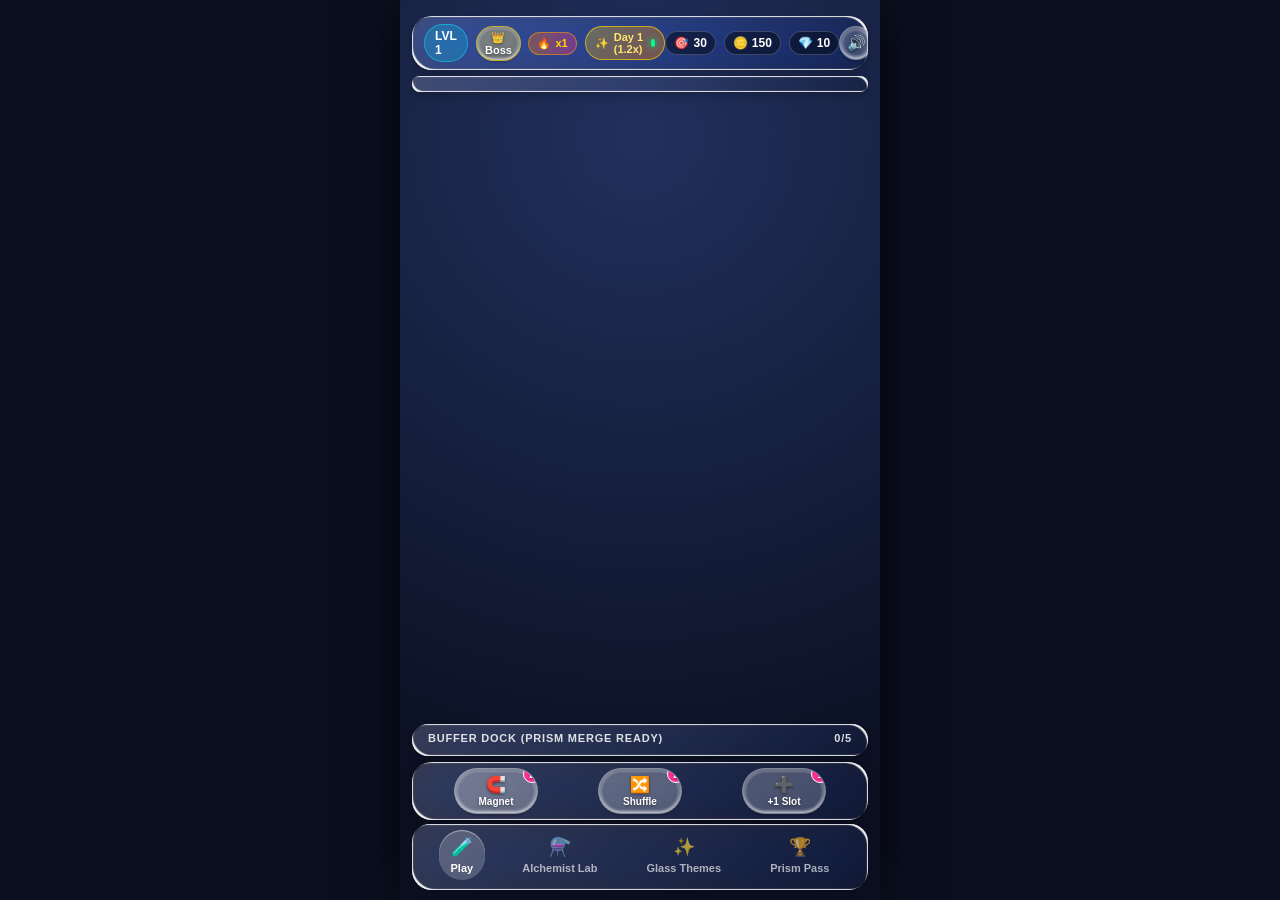
==== commit 62f6e699: "feat: implement daily streak reward system Added data structures and scheduling for daily rewards, i" ====
--- a/index.html
+++ b/index.html
@@ -195,13 +195,83 @@
       display: flex;
       align-items: center;
       gap: 4px;
-      padding: 4px 10px;
+      padding: 4px 8px;
       background: linear-gradient(90deg, rgba(255, 119, 0, 0.35), rgba(255, 46, 147, 0.35));
       border-radius: var(--gr-radius-pill);
       font-weight: 800;
-      font-size: 12px;
+      font-size: 11px;
       color: #FFD700;
       border: 1px solid rgba(255, 165, 0, 0.5);
+    }
+
+    .daily-streak-badge {
+      display: flex;
+      align-items: center;
+      gap: 5px;
+      padding: 4px 9px;
+      background: linear-gradient(135deg, rgba(255, 215, 0, 0.28), rgba(255, 120, 0, 0.38));
+      border: 1px solid rgba(255, 215, 0, 0.65);
+      border-radius: var(--gr-radius-pill);
+      font-weight: 800;
+      font-size: 11px;
+      color: #FFE66D;
+      cursor: pointer;
+      position: relative;
+      transition: all 0.2s ease;
+      user-select: none;
+    }
+    .daily-streak-badge:hover {
+      transform: scale(1.05);
+      box-shadow: 0 0 12px rgba(255, 215, 0, 0.5);
+    }
+    .daily-streak-badge:active {
+      transform: scale(0.96);
+    }
+    .unclaimed-dot {
+      width: 8px;
+      height: 8px;
+      border-radius: 50%;
+      background: #00FF88;
+      box-shadow: 0 0 8px #00FF88;
+      display: inline-block;
+      animation: pulse-glow 1.5s infinite;
+    }
+    @keyframes pulse-glow {
+      0%, 100% { transform: scale(1); opacity: 1; }
+      50% { transform: scale(1.35); opacity: 0.65; }
+    }
+    .daily-cards-grid {
+      display: grid;
+      grid-template-columns: repeat(auto-fill, minmax(92px, 1fr));
+      gap: 8px;
+      width: 100%;
+      margin: 10px 0;
+    }
+    .daily-day-card {
+      border-radius: 12px;
+      padding: 8px 6px;
+      display: flex;
+      flex-direction: column;
+      align-items: center;
+      gap: 4px;
+      text-align: center;
+      background: rgba(255, 255, 255, 0.08);
+      border: 1px solid rgba(255, 255, 255, 0.18);
+      transition: all 0.25s ease;
+    }
+    .daily-day-card.claimed {
+      background: rgba(0, 230, 118, 0.12);
+      border-color: rgba(0, 230, 118, 0.45);
+      opacity: 0.8;
+    }
+    .daily-day-card.active-today {
+      background: linear-gradient(135deg, rgba(255, 215, 0, 0.28), rgba(255, 120, 0, 0.32));
+      border-color: #FFD700;
+      box-shadow: 0 0 14px rgba(255, 215, 0, 0.45);
+      transform: translateY(-2px);
+    }
+    .daily-day-card.locked {
+      opacity: 0.5;
     }
 
     .resource-chip {
@@ -730,9 +800,14 @@
         <div class="hud-left">
           <div class="level-badge" id="level-badge">LVL 1</div>
           <button class="liquid-glass-btn" id="btn-boss-jump" style="padding: 4px 8px; font-size: 11px; background: rgba(255, 215, 0, 0.22); border-color: rgba(255, 215, 0, 0.6);" title="Jump to Alchemist Boss Order (Every 5th Level)">👑 Boss</button>
-          <div class="streak-pill" id="streak-badge">
+          <div class="streak-pill" id="streak-badge" title="Combo Streak">
             <span>🔥</span>
             <span id="streak-text">x1</span>
+          </div>
+          <div class="daily-streak-badge" id="btn-daily-streak-hud" title="Daily Streak Bonus Multiplier (Tap to view rewards)">
+            <span id="daily-streak-hud-icon">📅</span>
+            <span id="daily-streak-hud-text">Day 1 (1.2x)</span>
+            <span class="unclaimed-dot" id="daily-unclaimed-indicator"></span>
           </div>
         </div>
 
@@ -996,6 +1071,37 @@
         </button>
       </div>
     </div>
+
+    <div class="modal-overlay" id="daily-streak-modal">
+      <div class="modal-content liquid-glass-panel interactive" style="max-height: 88vh; overflow-y: auto; width: min(94vw, 420px);">
+        <div class="modal-title" style="display:flex; align-items:center; justify-content:space-between; width:100%;">
+          <span>📅 DAILY STREAK BONUS</span>
+          <span class="resource-chip" style="font-size:12px; padding:3px 9px;">
+            <span>🪙</span>
+            <span id="daily-modal-coins">150</span>
+          </span>
+        </div>
+        <div style="font-size:12px; color:rgba(255,255,255,0.8); margin-top:-6px; text-align:center;">
+          Login daily to unlock increasing coin multipliers up to 3.0x!
+        </div>
+
+        <div style="width:100%; background:linear-gradient(135deg, rgba(255,215,0,0.18), rgba(255,119,0,0.18)); border:1px solid rgba(255,215,0,0.5); border-radius:14px; padding:12px; margin:10px 0; text-align:center;">
+          <div style="font-size:11px; font-weight:800; color:#FFD700; text-transform:uppercase; letter-spacing:0.8px;">Active Multiplier Status</div>
+          <div style="font-size:24px; font-weight:900; color:#FFE66D; margin:4px 0;" id="daily-active-mult-banner">1.2x COIN MULTIPLIER</div>
+          <div style="font-size:11px; color:white; opacity:0.9;" id="daily-streak-status-banner">Current Streak: Day 1 / 7</div>
+        </div>
+
+        <div class="daily-cards-grid" id="daily-cards-container"></div>
+
+        <button class="liquid-glass-btn" id="btn-claim-daily-action" style="width:100%; padding:12px; font-size:14px; font-weight:900; background:linear-gradient(135deg, #FFD700, #FF7700); color:#000; box-shadow:0 0 16px rgba(255,215,0,0.4); margin-top:6px;">
+          Claim Today's Bonus!
+        </button>
+
+        <button class="liquid-glass-btn" id="btn-close-daily-modal" style="width: 100%; margin-top: 8px;">
+          Back to Puzzle
+        </button>
+      </div>
+    </div>
   </div>
 
   <script>
@@ -1645,12 +1751,31 @@
 
     const soundEngine = new SoundEngine();
 
+    const DAILY_STREAK_SCHEDULE = [
+      { day: 1, mult: 1.2, coins: 100, shards: 0, title: "Alchemist Starter" },
+      { day: 2, mult: 1.4, coins: 150, shards: 0, title: "Prism Initiate" },
+      { day: 3, mult: 1.6, coins: 200, shards: 0, title: "Liquid Adept" },
+      { day: 4, mult: 1.8, coins: 250, shards: 5, title: "Aether Weaver" },
+      { day: 5, mult: 2.0, coins: 350, shards: 10, title: "Vial Master" },
+      { day: 6, mult: 2.5, coins: 500, shards: 15, title: "Prism Sovereign" },
+      { day: 7, mult: 3.0, coins: 1000, shards: 30, title: "Grand Grandmaster" }
+    ];
+
+    function getDailyStreakMultiplier(day) {
+      const match = DAILY_STREAK_SCHEDULE.find(s => s.day === day);
+      return match ? match.mult : 1.2;
+    }
+
     const state = {
       levelNum: 1,
       coins: 150,
       shards: 10,
       streak: 0,
       maxStreak: 0,
+      dailyStreak: 1,
+      lastDailyLoginDate: '',
+      dailyClaimedToday: false,
+      dailyMultiplier: 1.2,
       currentTheme: 'crystal',
       bufferCapacity: 5,
       upgrades: {
@@ -1746,6 +1871,9 @@
           if (data.levelNum) state.levelNum = data.levelNum;
           if (data.coins !== undefined) state.coins = data.coins;
           if (data.shards !== undefined) state.shards = data.shards;
+          if (data.dailyStreak) state.dailyStreak = data.dailyStreak;
+          if (data.lastDailyLoginDate) state.lastDailyLoginDate = data.lastDailyLoginDate;
+          if (data.dailyClaimedToday !== undefined) state.dailyClaimedToday = data.dailyClaimedToday;
           if (data.upgrades) Object.assign(state.upgrades, data.upgrades);
           if (data.boosters) Object.assign(state.boosters, data.boosters);
           if (data.currentTheme) state.currentTheme = data.currentTheme;
@@ -1770,6 +1898,9 @@
           levelNum: state.levelNum,
           coins: state.coins,
           shards: state.shards,
+          dailyStreak: state.dailyStreak,
+          lastDailyLoginDate: state.lastDailyLoginDate,
+          dailyClaimedToday: state.dailyClaimedToday,
           upgrades: state.upgrades,
           boosters: state.boosters,
           currentTheme: state.currentTheme,
@@ -1805,6 +1936,7 @@
     const themesModal = document.getElementById('themes-modal');
     const passModal = document.getElementById('pass-modal');
     const movesModal = document.getElementById('moves-modal');
+    const dailyStreakModal = document.getElementById('daily-streak-modal');
 
     const bgOrbs = [
       { x: 0.2, y: 0.25, r: 140, vx: 0.015, vy: 0.018, color: 'rgba(0, 229, 255, 0.28)' },
@@ -2211,12 +2343,14 @@
         state.prismPassXP += 25;
 
         const baseReward = vial.isGiantPrism ? 75 : 25;
-        const earnedCoins = (baseReward + state.streak * 5) * state.upgrades.coinMultiplier;
-        state.coins += Math.floor(earnedCoins);
+        const totalMult = (state.upgrades.coinMultiplier || 1) * (state.dailyMultiplier || 1.0);
+        const earnedCoins = Math.round((baseReward + state.streak * 5) * totalMult);
+        state.coins += earnedCoins;
         saveGameData();
 
         spawnRainbowParticles(Math.floor(viewWidth / 2), 100);
-        showFloatingText(vial.isGiantPrism ? `BOSS FLASK COMPLETE! +${earnedCoins}` : `+${earnedCoins} COINS!`, Math.floor(viewWidth / 2), 120, '#FFD700');
+        const multLabel = state.dailyMultiplier > 1.0 ? ` (${state.dailyMultiplier.toFixed(1)}x Daily)` : '';
+        showFloatingText(vial.isGiantPrism ? `BOSS FLASK COMPLETE! +${earnedCoins}${multLabel}` : `+${earnedCoins} COINS!${multLabel}`, Math.floor(viewWidth / 2), 120, '#FFD700');
 
         setTimeout(() => {
           renderVialsHUD();
@@ -2367,11 +2501,14 @@
         renderVialsHUD();
         state.isLevelWon = true;
         soundEngine.playVictory();
-        state.coins += state.levelData.rewardCoins;
+        const winMult = (state.upgrades.coinMultiplier || 1) * (state.dailyMultiplier || 1.0);
+        const winCoins = Math.round(state.levelData.rewardCoins * winMult);
+        state.coins += winCoins;
         state.shards += state.levelData.rewardShards;
         saveGameData();
 
-        document.getElementById('win-coins-text').textContent = `+${state.levelData.rewardCoins} Coins`;
+        const multNote = state.dailyMultiplier > 1.0 ? ` (${state.dailyMultiplier.toFixed(1)}x Daily Bonus!)` : '';
+        document.getElementById('win-coins-text').textContent = `+${winCoins} Coins${multNote}`;
         document.getElementById('win-shards-text').textContent = `+${state.levelData.rewardShards} Shards`;
         setTimeout(() => victoryModal.classList.add('open'), 400);
       }
@@ -3276,6 +3413,7 @@
       themesModal.classList.remove('open');
       if (passModal) passModal.classList.remove('open');
       if (movesModal) movesModal.classList.remove('open');
+      if (dailyStreakModal) dailyStreakModal.classList.remove('open');
     }
 
     function openTab(tabName) {
@@ -3325,6 +3463,118 @@
       }
     }
 
+
+    function checkDailyStreakLogin() {
+      const today = new Date();
+      const todayStr = `${today.getFullYear()}-${String(today.getMonth() + 1).padStart(2, '0')}-${String(today.getDate()).padStart(2, '0')}`;
+
+      if (!state.lastDailyLoginDate) {
+        state.dailyStreak = 1;
+        state.lastDailyLoginDate = todayStr;
+        state.dailyClaimedToday = false;
+      } else if (state.lastDailyLoginDate === todayStr) {
+        // Same day: preserve streak and claimed status
+      } else {
+        const lastDate = new Date(state.lastDailyLoginDate + 'T00:00:00');
+        const currDate = new Date(todayStr + 'T00:00:00');
+        const diffDays = Math.round((currDate.getTime() - lastDate.getTime()) / (1000 * 3600 * 24));
+        if (diffDays === 1) {
+          state.dailyStreak = state.dailyStreak >= 7 ? 7 : state.dailyStreak + 1;
+          state.dailyClaimedToday = false;
+        } else if (diffDays > 1) {
+          state.dailyStreak = 1;
+          state.dailyClaimedToday = false;
+        }
+        state.lastDailyLoginDate = todayStr;
+      }
+      state.dailyMultiplier = getDailyStreakMultiplier(state.dailyStreak);
+      updateDailyStreakHUD();
+      saveGameData();
+    }
+
+    function updateDailyStreakHUD() {
+      const hudText = document.getElementById('daily-streak-hud-text');
+      const dot = document.getElementById('daily-unclaimed-indicator');
+      const icon = document.getElementById('daily-streak-hud-icon');
+      if (hudText) {
+        hudText.textContent = `Day ${state.dailyStreak} (${state.dailyMultiplier.toFixed(1)}x)`;
+      }
+      if (dot) {
+        dot.style.display = state.dailyClaimedToday ? 'none' : 'inline-block';
+      }
+      if (icon) {
+        icon.textContent = state.dailyClaimedToday ? '📅' : '✨';
+      }
+    }
+
+    function renderDailyStreakModal() {
+      const bannerMult = document.getElementById('daily-active-mult-banner');
+      const bannerStatus = document.getElementById('daily-streak-status-banner');
+      const coinsAvail = document.getElementById('daily-modal-coins');
+      const container = document.getElementById('daily-cards-container');
+      const claimBtn = document.getElementById('btn-claim-daily-action');
+
+      if (bannerMult) bannerMult.textContent = `${state.dailyMultiplier.toFixed(1)}x COIN MULTIPLIER`;
+      if (bannerStatus) bannerStatus.textContent = `Consecutive Streak: Day ${state.dailyStreak} of 7 • Multiplies all level coins!`;
+      if (coinsAvail) coinsAvail.textContent = `${state.coins}`;
+
+      if (container) {
+        container.innerHTML = '';
+        DAILY_STREAK_REWARDS.forEach(r => {
+          const isPast = r.day < state.dailyStreak || (r.day === state.dailyStreak && state.dailyClaimedToday);
+          const isToday = r.day === state.dailyStreak;
+          const isLocked = r.day > state.dailyStreak;
+
+          const card = document.createElement('div');
+          card.className = `daily-day-card ${isPast ? 'claimed' : ''} ${isToday && !state.dailyClaimedToday ? 'active-today' : ''} ${isLocked ? 'locked' : ''}`;
+          
+          let statusBadge = isPast ? '<span style="color:#00FF88; font-weight:800; font-size:10px;">✓ Claimed</span>' :
+                            (isToday ? (state.dailyClaimedToday ? '<span style="color:#00FF88; font-weight:800; font-size:10px;">✓ Active</span>' : '<span style="color:#FFD700; font-weight:900; font-size:10px;">★ TODAY</span>') :
+                            '<span style="color:rgba(255,255,255,0.45); font-size:10px;">🔒 Day ' + r.day + '</span>');
+
+          card.innerHTML = `
+            <div style="font-size:11px; font-weight:800; color:#FFF;">Day ${r.day}</div>
+            <div style="font-size:14px; font-weight:900; color:#FFE66D; background:rgba(255,215,0,0.18); padding:2px 6px; border-radius:6px; border:1px solid rgba(255,215,0,0.3);">${r.mult.toFixed(1)}x</div>
+            <div style="font-size:10px; color:#FFF; opacity:0.9;">+${r.coins} 🪙</div>
+            ${r.shards > 0 ? `<div style="font-size:10px; color:#00E5FF; font-weight:700;">+${r.shards} 💎</div>` : ''}
+            ${statusBadge}
+          `;
+          container.appendChild(card);
+        });
+      }
+
+      if (claimBtn) {
+        const todayReward = DAILY_STREAK_SCHEDULE.find(s => s.day === state.dailyStreak) || DAILY_STREAK_SCHEDULE[0];
+        if (!state.dailyClaimedToday) {
+          claimBtn.disabled = false;
+          claimBtn.style.opacity = '1';
+          claimBtn.style.background = 'linear-gradient(135deg, #FFD700, #FF7700)';
+          claimBtn.textContent = `Claim Day ${state.dailyStreak} Bonus (+${todayReward.coins} 🪙${todayReward.shards > 0 ? `, +${todayReward.shards} 💎` : ''})!`;
+        } else {
+          claimBtn.disabled = true;
+          claimBtn.style.opacity = '0.65';
+          claimBtn.style.background = 'rgba(255,255,255,0.12)';
+          claimBtn.textContent = `✓ Today's Bonus Claimed (${state.dailyMultiplier.toFixed(1)}x Active)`;
+        }
+      }
+    }
+
+    function claimDailyStreakReward() {
+      if (state.dailyClaimedToday) return;
+      const todayReward = DAILY_STREAK_SCHEDULE.find(s => s.day === state.dailyStreak) || DAILY_STREAK_SCHEDULE[0];
+      state.coins += todayReward.coins;
+      state.shards += todayReward.shards;
+      state.dailyClaimedToday = true;
+      state.dailyMultiplier = todayReward.mult;
+      soundEngine.playVictory();
+      spawnRainbowParticles(Math.floor(viewWidth / 2), Math.floor(viewHeight / 2));
+      showFloatingText(`+${todayReward.coins} COINS & ${todayReward.mult.toFixed(1)}x DAILY BONUS!`, Math.floor(viewWidth / 2), Math.floor(viewHeight / 2), '#FFD700');
+      updateHUDCounters();
+      updateDailyStreakHUD();
+      saveGameData();
+      renderDailyStreakModal();
+    }
+
     function bootstrap() {
       loadSavedData();
       document.body.setAttribute('data-theme', state.currentTheme);
@@ -3383,6 +3633,27 @@
         });
       });
 
+      const btnDailyHud = document.getElementById('btn-daily-streak-hud');
+      if (btnDailyHud) {
+        btnDailyHud.addEventListener('click', () => {
+          renderDailyStreakModal();
+          dailyStreakModal.classList.add('open');
+          soundEngine.playTapGlass(1.1);
+        });
+      }
+
+      const btnClaimDaily = document.getElementById('btn-claim-daily-action');
+      if (btnClaimDaily) {
+        btnClaimDaily.addEventListener('click', claimDailyStreakReward);
+      }
+
+      const btnCloseDaily = document.getElementById('btn-close-daily-modal');
+      if (btnCloseDaily) {
+        btnCloseDaily.addEventListener('click', () => dailyStreakModal.classList.remove('open'));
+      }
+
+      checkDailyStreakLogin();
+
       document.getElementById('btn-sound-toggle').addEventListener('click', () => {
         const on = soundEngine.toggleSound();
         document.getElementById('btn-sound-toggle').textContent = on ? '🔊' : '🔇';
